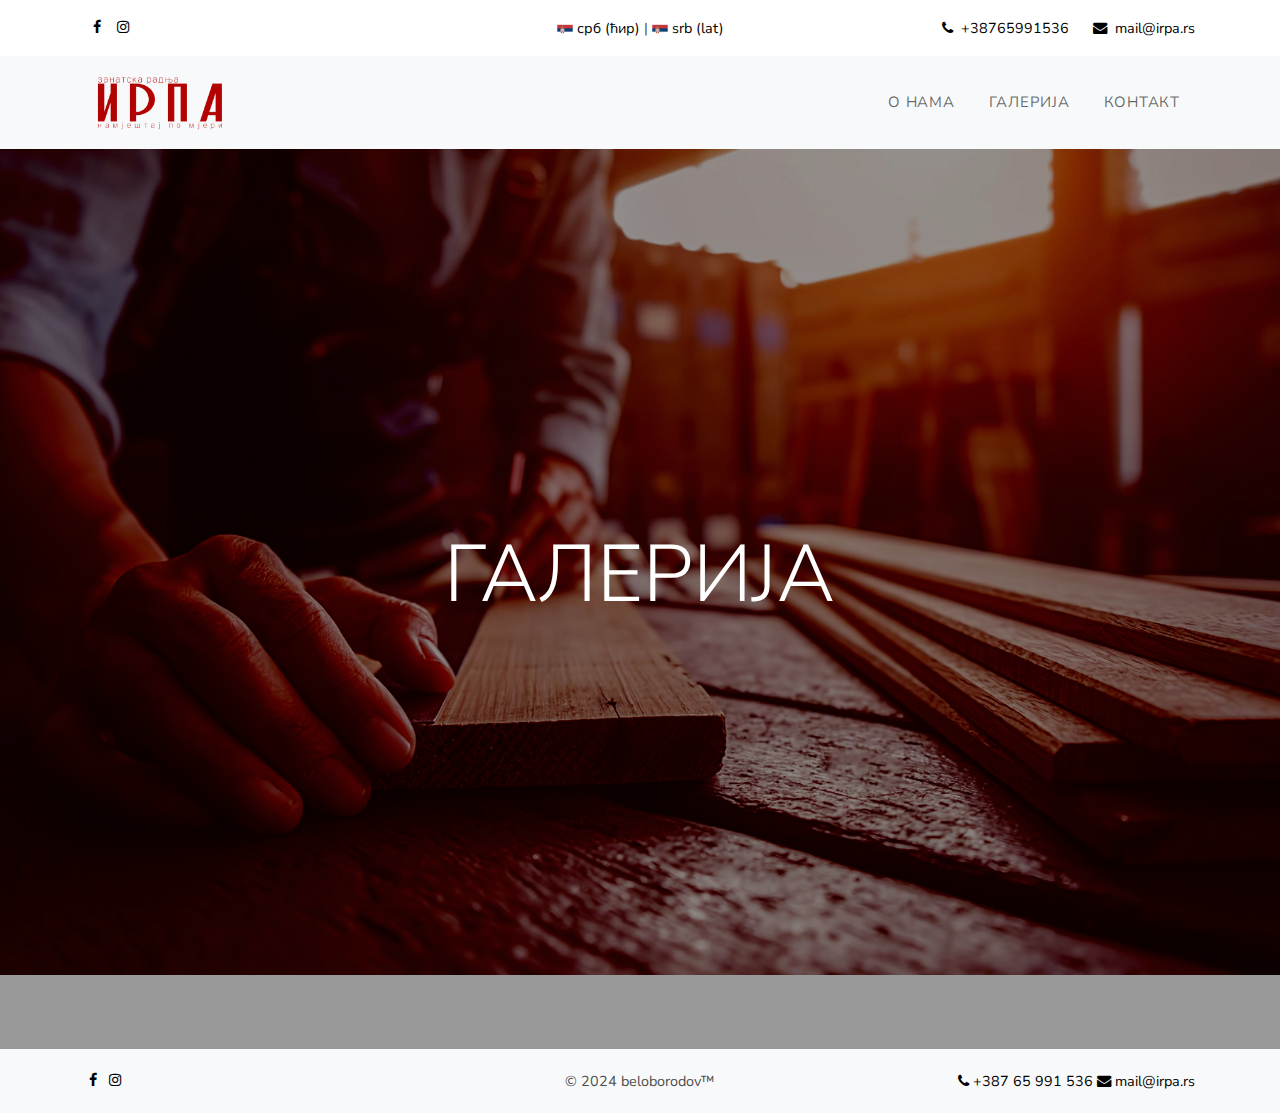
==== galerija.html @ 93ace978 "message" ====
<!DOCTYPE html>
<html lang="en">
<head>
  <title>ИРПА</title>
  <meta charset="utf-8">
  <meta name="viewport" content="width=device-width, initial-scale=1, shrink-to-fit=no">

  <link rel="stylesheet" href="https://fonts.googleapis.com/css?family=Nunito+Sans:200,300,400,700,900|Roboto+Mono:300,400,500">
  <link rel="stylesheet" href="fonts/icomoon/style.css">
  <link rel="stylesheet" href="css/bootstrap.min.css">
  <link rel="stylesheet" href="css/magnific-popup.css">
  <link rel="stylesheet" href="css/jquery-ui.css">
  <link rel="stylesheet" href="css/owl.carousel.min.css">
  <link rel="stylesheet" href="css/owl.theme.default.min.css">
  <link rel="stylesheet" href="css/bootstrap-datepicker.css">
  <link rel="stylesheet" href="fonts/flaticon/font/flaticon.css">
  <link rel="stylesheet" href="css/aos.css">
  <link rel="stylesheet" href="css/style.css">
</head>
<body>

<div class="site-wrap">

  <div class="site-mobile-menu">
    <div class="site-mobile-menu-header">
      <div class="site-mobile-menu-close mt-3">
        <span class="icon-close2 js-menu-toggle"></span>
      </div>
    </div>
    <div class="site-mobile-menu-body"></div>
  </div>

  <div class="site-navbar-wrap bg-white">
    <div class="container py-2">
      <div class="row align-items-center justify-content-between">
        <div class="col-3 d-flex justify-content-start">
          <a href="https://www.facebook.com/zr.irpa/" class="p-2 pl-0"><span class="icon-facebook"></span></a>
          <a href="https://www.instagram.com/zr.irpa" class="p-2 pl-0"><span class="icon-instagram"></span></a>
        </div>

        <div class="col-6 text-center">
          <!-- Language Switcher in the Center -->
          <a href="index.html">
            <img src="flag.png" alt="Serbia Flag" style="height: 16px; width: 16px;" />
            срб (ћир)
          </a>
          |
          <a href="#indexlatin.html">
            <img src="flag.png" alt="Serbia Flag" style="height: 16px; width: 16px;" />
            srb (lat)
          </a>
        </div>

        <div class="col-3 d-flex justify-content-end">
          <a href="#" class="d-flex align-items-center ml-auto mr-4">
            <span class="icon-phone mr-2"></span>
            <span class="d-none d-md-inline-block">+38765991536</span>
          </a>
          <a href="#" class="d-flex align-items-center">
            <span class="icon-envelope mr-2"></span>
            <span class="d-none d-md-inline-block">mail@irpa.rs</span>
          </a>
        </div>
      </div>
    </div>
  </div>
    
  <div class="site-navbar bg-light">
    <div class="container py-1">
        <div class="row align-items-center">
            <div class="col-2">
                <h2 class="mb-0 site-logo"><a href="index.html"><img src="logo.png" alt="IRPA Logo" width="150"></a></h2>
            </div>
            <div class="col-10">
                <nav class="site-navigation text-right" role="navigation">
                    <div class="container">
                        <div class="d-inline-block d-lg-none ml-md-0 mr-auto py-3"><a href="#" class="site-menu-toggle js-menu-toggle text-black"><span class="icon-menu h3"></span></a></div>
                        <ul class="site-menu js-clone-nav d-none d-lg-block">
                            <li><a href="index.html">О нама</a></li>
                            <li><a href="index.html">Галерија</a></li>
                            <li><a href="index.html#contact-section">Контакт</a></li>
                        </ul>
                    </div>
                </nav>
            </div>
        </div>
    </div>
</div>
  
  <div class="slide-one-item home-slider owl-carousel">
    <div class="site-blocks-cover overlay" style="background-image: url(images/hero_bg_1.jpg);" data-aos="fade" data-stellar-background-ratio="0.5">
      <div class="container">
        <div class="row align-items-center justify-content-center text-center">
          <div class="col-md-10">
            <h1 class="mb-5">Галерија</h1>
          </div>
        </div>
      </div>
    </div>
  </div>

<footer class="site-footer bg-light py-3"> <!-- Reduced padding to minimize space -->
  <div class="container">
    <div class="row justify-content-between align-items-center"> <!-- Ensures correct alignment and spacing -->
      
      <!-- Social media icons -->
      <div class="col-4 d-flex justify-content-start"> <!-- Adjusted column width -->
        <a href="https://www.facebook.com/zr.irpa/" class="p-1"><span class="icon-facebook"></span></a>
        <a href="https://www.instagram.com/zr.irpa" class="p-1 ml-1"><span class="icon-instagram"></span></a> <!-- Small margin-left for slight separation -->
      </div>

      <!-- Copyright text -->
      <div class="col-4 text-center"> <!-- Adjusted column width -->
        <p class="mb-0">© 2024 beloborodov™</p>
      </div>

      <!-- Contact information -->
      <div class="col-4 d-flex justify-content-end"> <!-- Adjusted column width -->
        <a href="#" class="d-flex align-items-center mr-1"> <!-- Reduced margin-right -->
          <span class="icon-phone mr-1"></span> 
          <span class="d-none d-md-inline-block">+387 65 991 536</span>
        </a>
        <a href="#" class="d-flex align-items-center"> 
          <span class="icon-envelope mr-1"></span> 
          <span class="d-none d-md-inline-block">mail@irpa.rs</span>
        </a>
      </div>
      
    </div>
  </div>
</footer>

  <script src="js/jquery-3.3.1.min.js"></script>
  <script src="js/jquery-migrate-3.0.1.min.js"></script>
  <script src="js/jquery-ui.js"></script>
  <script src="js/popper.min.js"></script>
  <script src="js/bootstrap.min.js"></script>
  <script src="js/owl.carousel.min.js"></script>
  <script src="js/jquery.stellar.min.js"></script>
  <script src="js/jquery.countdown.min.js"></script>
  <script src="js/jquery.magnific-popup.min.js"></script>
  <script src="js/aos.js"></script>
  <script src="js/main.js"></script>

</div> <!-- .site-wrap -->
</body>
</html>
---- fonts/icomoon/style.css ----
@font-face {
  font-family: 'icomoon';
  src:  url('fonts/icomoon.eot?10si43');
  src:  url('fonts/icomoon.eot?10si43#iefix') format('embedded-opentype'),
    url('fonts/icomoon.ttf?10si43') format('truetype'),
    url('fonts/icomoon.woff?10si43') format('woff'),
    url('fonts/icomoon.svg?10si43#icomoon') format('svg');
  font-weight: normal;
  font-style: normal;
}

[class^="icon-"], [class*=" icon-"] {
  /* use !important to prevent issues with browser extensions that change fonts */
  font-family: 'icomoon' !important;
  speak: none;
  font-style: normal;
  font-weight: normal;
  font-variant: normal;
  text-transform: none;
  line-height: 1;

  /* Better Font Rendering =========== */
  -webkit-font-smoothing: antialiased;
  -moz-osx-font-smoothing: grayscale;
}

.icon-asterisk:before {
  content: "\f069";
}
.icon-plus:before {
  content: "\f067";
}
.icon-question:before {
  content: "\f128";
}
.icon-minus:before {
  content: "\f068";
}
.icon-glass:before {
  content: "\f000";
}
.icon-music:before {
  content: "\f001";
}
.icon-search:before {
  content: "\f002";
}
.icon-envelope-o:before {
  content: "\f003";
}
.icon-heart:before {
  content: "\f004";
}
.icon-star:before {
  content: "\f005";
}
.icon-star-o:before {
  content: "\f006";
}
.icon-user:before {
  content: "\f007";
}
.icon-film:before {
  content: "\f008";
}
.icon-th-large:before {
  content: "\f009";
}
.icon-th:before {
  content: "\f00a";
}
.icon-th-list:before {
  content: "\f00b";
}
.icon-check:before {
  content: "\f00c";
}
.icon-close:before {
  content: "\f00d";
}
.icon-remove:before {
  content: "\f00d";
}
.icon-times:before {
  content: "\f00d";
}
.icon-search-plus:before {
  content: "\f00e";
}
.icon-search-minus:before {
  content: "\f010";
}
.icon-power-off:before {
  content: "\f011";
}
.icon-signal:before {
  content: "\f012";
}
.icon-cog:before {
  content: "\f013";
}
.icon-gear:before {
  content: "\f013";
}
.icon-trash-o:before {
  content: "\f014";
}
.icon-home:before {
  content: "\f015";
}
.icon-file-o:before {
  content: "\f016";
}
.icon-clock-o:before {
  content: "\f017";
}
.icon-road:before {
  content: "\f018";
}
.icon-download:before {
  content: "\f019";
}
.icon-arrow-circle-o-down:before {
  content: "\f01a";
}
.icon-arrow-circle-o-up:before {
  content: "\f01b";
}
.icon-inbox:before {
  content: "\f01c";
}
.icon-play-circle-o:before {
  content: "\f01d";
}
.icon-repeat:before {
  content: "\f01e";
}
.icon-rotate-right:before {
  content: "\f01e";
}
.icon-refresh:before {
  content: "\f021";
}
.icon-list-alt:before {
  content: "\f022";
}
.icon-lock:before {
  content: "\f023";
}
.icon-flag:before {
  content: "\f024";
}
.icon-headphones:before {
  content: "\f025";
}
.icon-volume-off:before {
  content: "\f026";
}
.icon-volume-down:before {
  content: "\f027";
}
.icon-volume-up:before {
  content: "\f028";
}
.icon-qrcode:before {
  content: "\f029";
}
.icon-barcode:before {
  content: "\f02a";
}
.icon-tag:before {
  content: "\f02b";
}
.icon-tags:before {
  content: "\f02c";
}
.icon-book:before {
  content: "\f02d";
}
.icon-bookmark:before {
  content: "\f02e";
}
.icon-print:before {
  content: "\f02f";
}
.icon-camera:before {
  content: "\f030";
}
.icon-font:before {
  content: "\f031";
}
.icon-bold:before {
  content: "\f032";
}
.icon-italic:before {
  content: "\f033";
}
.icon-text-height:before {
  content: "\f034";
}
.icon-text-width:before {
  content: "\f035";
}
.icon-align-left:before {
  content: "\f036";
}
.icon-align-center:before {
  content: "\f037";
}
.icon-align-right:before {
  content: "\f038";
}
.icon-align-justify:before {
  content: "\f039";
}
.icon-list:before {
  content: "\f03a";
}
.icon-dedent:before {
  content: "\f03b";
}
.icon-outdent:before {
  content: "\f03b";
}
.icon-indent:before {
  content: "\f03c";
}
.icon-video-camera:before {
  content: "\f03d";
}
.icon-image:before {
  content: "\f03e";
}
.icon-photo:before {
  content: "\f03e";
}
.icon-picture-o:before {
  content: "\f03e";
}
.icon-pencil:before {
  content: "\f040";
}
.icon-map-marker:before {
  content: "\f041";
}
.icon-adjust:before {
  content: "\f042";
}
.icon-tint:before {
  content: "\f043";
}
.icon-edit:before {
  content: "\f044";
}
.icon-pencil-square-o:before {
  content: "\f044";
}
.icon-share-square-o:before {
  content: "\f045";
}
.icon-check-square-o:before {
  content: "\f046";
}
.icon-arrows:before {
  content: "\f047";
}
.icon-step-backward:before {
  content: "\f048";
}
.icon-fast-backward:before {
  content: "\f049";
}
.icon-backward:before {
  content: "\f04a";
}
.icon-play:before {
  content: "\f04b";
}
.icon-pause:before {
  content: "\f04c";
}
.icon-stop:before {
  content: "\f04d";
}
.icon-forward:before {
  content: "\f04e";
}
.icon-fast-forward:before {
  content: "\f050";
}
.icon-step-forward:before {
  content: "\f051";
}
.icon-eject:before {
  content: "\f052";
}
.icon-chevron-left:before {
  content: "\f053";
}
.icon-chevron-right:before {
  content: "\f054";
}
.icon-plus-circle:before {
  content: "\f055";
}
.icon-minus-circle:before {
  content: "\f056";
}
.icon-times-circle:before {
  content: "\f057";
}
.icon-check-circle:before {
  content: "\f058";
}
.icon-question-circle:before {
  content: "\f059";
}
.icon-info-circle:before {
  content: "\f05a";
}
.icon-crosshairs:before {
  content: "\f05b";
}
.icon-times-circle-o:before {
  content: "\f05c";
}
.icon-check-circle-o:before {
  content: "\f05d";
}
.icon-ban:before {
  content: "\f05e";
}
.icon-arrow-left:before {
  content: "\f060";
}
.icon-arrow-right:before {
  content: "\f061";
}
.icon-arrow-up:before {
  content: "\f062";
}
.icon-arrow-down:before {
  content: "\f063";
}
.icon-mail-forward:before {
  content: "\f064";
}
.icon-share:before {
  content: "\f064";
}
.icon-expand:before {
  content: "\f065";
}
.icon-compress:before {
  content: "\f066";
}
.icon-exclamation-circle:before {
  content: "\f06a";
}
.icon-gift:before {
  content: "\f06b";
}
.icon-leaf:before {
  content: "\f06c";
}
.icon-fire:before {
  content: "\f06d";
}
.icon-eye:before {
  content: "\f06e";
}
.icon-eye-slash:before {
  content: "\f070";
}
.icon-exclamation-triangle:before {
  content: "\f071";
}
.icon-warning:before {
  content: "\f071";
}
.icon-plane:before {
  content: "\f072";
}
.icon-calendar:before {
  content: "\f073";
}
.icon-random:before {
  content: "\f074";
}
.icon-comment:before {
  content: "\f075";
}
.icon-magnet:before {
  content: "\f076";
}
.icon-chevron-up:before {
  content: "\f077";
}
.icon-chevron-down:before {
  content: "\f078";
}
.icon-retweet:before {
  content: "\f079";
}
.icon-shopping-cart:before {
  content: "\f07a";
}
.icon-folder:before {
  content: "\f07b";
}
.icon-folder-open:before {
  content: "\f07c";
}
.icon-arrows-v:before {
  content: "\f07d";
}
.icon-arrows-h:before {
  content: "\f07e";
}
.icon-bar-chart:before {
  content: "\f080";
}
.icon-bar-chart-o:before {
  content: "\f080";
}
.icon-twitter-square:before {
  content: "\f081";
}
.icon-facebook-square:before {
  content: "\f082";
}
.icon-camera-retro:before {
  content: "\f083";
}
.icon-key:before {
  content: "\f084";
}
.icon-cogs:before {
  content: "\f085";
}
.icon-gears:before {
  content: "\f085";
}
.icon-comments:before {
  content: "\f086";
}
.icon-thumbs-o-up:before {
  content: "\f087";
}
.icon-thumbs-o-down:before {
  content: "\f088";
}
.icon-star-half:before {
  content: "\f089";
}
.icon-heart-o:before {
  content: "\f08a";
}
.icon-sign-out:before {
  content: "\f08b";
}
.icon-linkedin-square:before {
  content: "\f08c";
}
.icon-thumb-tack:before {
  content: "\f08d";
}
.icon-external-link:before {
  content: "\f08e";
}
.icon-sign-in:before {
  content: "\f090";
}
.icon-trophy:before {
  content: "\f091";
}
.icon-github-square:before {
  content: "\f092";
}
.icon-upload:before {
  content: "\f093";
}
.icon-lemon-o:before {
  content: "\f094";
}
.icon-phone:before {
  content: "\f095";
}
.icon-square-o:before {
  content: "\f096";
}
.icon-bookmark-o:before {
  content: "\f097";
}
.icon-phone-square:before {
  content: "\f098";
}
.icon-twitter:before {
  content: "\f099";
}
.icon-facebook:before {
  content: "\f09a";
}
.icon-facebook-f:before {
  content: "\f09a";
}
.icon-github:before {
  content: "\f09b";
}
.icon-unlock:before {
  content: "\f09c";
}
.icon-credit-card:before {
  content: "\f09d";
}
.icon-feed:before {
  content: "\f09e";
}
.icon-rss:before {
  content: "\f09e";
}
.icon-hdd-o:before {
  content: "\f0a0";
}
.icon-bullhorn:before {
  content: "\f0a1";
}
.icon-bell-o:before {
  content: "\f0a2";
}
.icon-certificate:before {
  content: "\f0a3";
}
.icon-hand-o-right:before {
  content: "\f0a4";
}
.icon-hand-o-left:before {
  content: "\f0a5";
}
.icon-hand-o-up:before {
  content: "\f0a6";
}
.icon-hand-o-down:before {
  content: "\f0a7";
}
.icon-arrow-circle-left:before {
  content: "\f0a8";
}
.icon-arrow-circle-right:before {
  content: "\f0a9";
}
.icon-arrow-circle-up:before {
  content: "\f0aa";
}
.icon-arrow-circle-down:before {
  content: "\f0ab";
}
.icon-globe:before {
  content: "\f0ac";
}
.icon-wrench:before {
  content: "\f0ad";
}
.icon-tasks:before {
  content: "\f0ae";
}
.icon-filter:before {
  content: "\f0b0";
}
.icon-briefcase:before {
  content: "\f0b1";
}
.icon-arrows-alt:before {
  content: "\f0b2";
}
.icon-group:before {
  content: "\f0c0";
}
.icon-users:before {
  content: "\f0c0";
}
.icon-chain:before {
  content: "\f0c1";
}
.icon-link:before {
  content: "\f0c1";
}
.icon-cloud:before {
  content: "\f0c2";
}
.icon-flask:before {
  content: "\f0c3";
}
.icon-cut:before {
  content: "\f0c4";
}
.icon-scissors:before {
  content: "\f0c4";
}
.icon-copy:before {
  content: "\f0c5";
}
.icon-files-o:before {
  content: "\f0c5";
}
.icon-paperclip:before {
  content: "\f0c6";
}
.icon-floppy-o:before {
  content: "\f0c7";
}
.icon-save:before {
  content: "\f0c7";
}
.icon-square:before {
  content: "\f0c8";
}
.icon-bars:before {
  content: "\f0c9";
}
.icon-navicon:before {
  content: "\f0c9";
}
.icon-reorder:before {
  content: "\f0c9";
}
.icon-list-ul:before {
  content: "\f0ca";
}
.icon-list-ol:before {
  content: "\f0cb";
}
.icon-strikethrough:before {
  content: "\f0cc";
}
.icon-underline:before {
  content: "\f0cd";
}
.icon-table:before {
  content: "\f0ce";
}
.icon-magic:before {
  content: "\f0d0";
}
.icon-truck:before {
  content: "\f0d1";
}
.icon-pinterest:before {
  content: "\f0d2";
}
.icon-pinterest-square:before {
  content: "\f0d3";
}
.icon-google-plus-square:before {
  content: "\f0d4";
}
.icon-google-plus:before {
  content: "\f0d5";
}
.icon-money:before {
  content: "\f0d6";
}
.icon-caret-down:before {
  content: "\f0d7";
}
.icon-caret-up:before {
  content: "\f0d8";
}
.icon-caret-left:before {
  content: "\f0d9";
}
.icon-caret-right:before {
  content: "\f0da";
}
.icon-columns:before {
  content: "\f0db";
}
.icon-sort:before {
  content: "\f0dc";
}
.icon-unsorted:before {
  content: "\f0dc";
}
.icon-sort-desc:before {
  content: "\f0dd";
}
.icon-sort-down:before {
  content: "\f0dd";
}
.icon-sort-asc:before {
  content: "\f0de";
}
.icon-sort-up:before {
  content: "\f0de";
}
.icon-envelope:before {
  content: "\f0e0";
}
.icon-linkedin:before {
  content: "\f0e1";
}
.icon-rotate-left:before {
  content: "\f0e2";
}
.icon-undo:before {
  content: "\f0e2";
}
.icon-gavel:before {
  content: "\f0e3";
}
.icon-legal:before {
  content: "\f0e3";
}
.icon-dashboard:before {
  content: "\f0e4";
}
.icon-tachometer:before {
  content: "\f0e4";
}
.icon-comment-o:before {
  content: "\f0e5";
}
.icon-comments-o:before {
  content: "\f0e6";
}
.icon-bolt:before {
  content: "\f0e7";
}
.icon-flash:before {
  content: "\f0e7";
}
.icon-sitemap:before {
  content: "\f0e8";
}
.icon-umbrella:before {
  content: "\f0e9";
}
.icon-clipboard:before {
  content: "\f0ea";
}
.icon-paste:before {
  content: "\f0ea";
}
.icon-lightbulb-o:before {
  content: "\f0eb";
}
.icon-exchange:before {
  content: "\f0ec";
}
.icon-cloud-download:before {
  content: "\f0ed";
}
.icon-cloud-upload:before {
  content: "\f0ee";
}
.icon-user-md:before {
  content: "\f0f0";
}
.icon-stethoscope:before {
  content: "\f0f1";
}
.icon-suitcase:before {
  content: "\f0f2";
}
.icon-bell:before {
  content: "\f0f3";
}
.icon-coffee:before {
  content: "\f0f4";
}
.icon-cutlery:before {
  content: "\f0f5";
}
.icon-file-text-o:before {
  content: "\f0f6";
}
.icon-building-o:before {
  content: "\f0f7";
}
.icon-hospital-o:before {
  content: "\f0f8";
}
.icon-ambulance:before {
  content: "\f0f9";
}
.icon-medkit:before {
  content: "\f0fa";
}
.icon-fighter-jet:before {
  content: "\f0fb";
}
.icon-beer:before {
  content: "\f0fc";
}
.icon-h-square:before {
  content: "\f0fd";
}
.icon-plus-square:before {
  content: "\f0fe";
}
.icon-angle-double-left:before {
  content: "\f100";
}
.icon-angle-double-right:before {
  content: "\f101";
}
.icon-angle-double-up:before {
  content: "\f102";
}
.icon-angle-double-down:before {
  content: "\f103";
}
.icon-angle-left:before {
  content: "\f104";
}
.icon-angle-right:before {
  content: "\f105";
}
.icon-angle-up:before {
  content: "\f106";
}
.icon-angle-down:before {
  content: "\f107";
}
.icon-desktop:before {
  content: "\f108";
}
.icon-laptop:before {
  content: "\f109";
}
.icon-tablet:before {
  content: "\f10a";
}
.icon-mobile:before {
  content: "\f10b";
}
.icon-mobile-phone:before {
  content: "\f10b";
}
.icon-circle-o:before {
  content: "\f10c";
}
.icon-quote-left:before {
  content: "\f10d";
}
.icon-quote-right:before {
  content: "\f10e";
}
.icon-spinner:before {
  content: "\f110";
}
.icon-circle:before {
  content: "\f111";
}
.icon-mail-reply:before {
  content: "\f112";
}
.icon-reply:before {
  content: "\f112";
}
.icon-github-alt:before {
  content: "\f113";
}
.icon-folder-o:before {
  content: "\f114";
}
.icon-folder-open-o:before {
  content: "\f115";
}
.icon-smile-o:before {
  content: "\f118";
}
.icon-frown-o:before {
  content: "\f119";
}
.icon-meh-o:before {
  content: "\f11a";
}
.icon-gamepad:before {
  content: "\f11b";
}
.icon-keyboard-o:before {
  content: "\f11c";
}
.icon-flag-o:before {
  content: "\f11d";
}
.icon-flag-checkered:before {
  content: "\f11e";
}
.icon-terminal:before {
  content: "\f120";
}
.icon-code:before {
  content: "\f121";
}
.icon-mail-reply-all:before {
  content: "\f122";
}
.icon-reply-all:before {
  content: "\f122";
}
.icon-star-half-empty:before {
  content: "\f123";
}
.icon-star-half-full:before {
  content: "\f123";
}
.icon-star-half-o:before {
  content: "\f123";
}
.icon-location-arrow:before {
  content: "\f124";
}
.icon-crop:before {
  content: "\f125";
}
.icon-code-fork:before {
  content: "\f126";
}
.icon-chain-broken:before {
  content: "\f127";
}
.icon-unlink:before {
  content: "\f127";
}
.icon-info:before {
  content: "\f129";
}
.icon-exclamation:before {
  content: "\f12a";
}
.icon-superscript:before {
  content: "\f12b";
}
.icon-subscript:before {
  content: "\f12c";
}
.icon-eraser:before {
  content: "\f12d";
}
.icon-puzzle-piece:before {
  content: "\f12e";
}
.icon-microphone:before {
  content: "\f130";
}
.icon-microphone-slash:before {
  content: "\f131";
}
.icon-shield:before {
  content: "\f132";
}
.icon-calendar-o:before {
  content: "\f133";
}
.icon-fire-extinguisher:before {
  content: "\f134";
}
.icon-rocket:before {
  content: "\f135";
}
.icon-maxcdn:before {
  content: "\f136";
}
.icon-chevron-circle-left:before {
  content: "\f137";
}
.icon-chevron-circle-right:before {
  content: "\f138";
}
.icon-chevron-circle-up:before {
  content: "\f139";
}
.icon-chevron-circle-down:before {
  content: "\f13a";
}
.icon-html5:before {
  content: "\f13b";
}
.icon-css3:before {
  content: "\f13c";
}
.icon-anchor:before {
  content: "\f13d";
}
.icon-unlock-alt:before {
  content: "\f13e";
}
.icon-bullseye:before {
  content: "\f140";
}
.icon-ellipsis-h:before {
  content: "\f141";
}
.icon-ellipsis-v:before {
  content: "\f142";
}
.icon-rss-square:before {
  content: "\f143";
}
.icon-play-circle:before {
  content: "\f144";
}
.icon-ticket:before {
  content: "\f145";
}
.icon-minus-square:before {
  content: "\f146";
}
.icon-minus-square-o:before {
  content: "\f147";
}
.icon-level-up:before {
  content: "\f148";
}
.icon-level-down:before {
  content: "\f149";
}
.icon-check-square:before {
  content: "\f14a";
}
.icon-pencil-square:before {
  content: "\f14b";
}
.icon-external-link-square:before {
  content: "\f14c";
}
.icon-share-square:before {
  content: "\f14d";
}
.icon-compass:before {
  content: "\f14e";
}
.icon-caret-square-o-down:before {
  content: "\f150";
}
.icon-toggle-down:before {
  content: "\f150";
}
.icon-caret-square-o-up:before {
  content: "\f151";
}
.icon-toggle-up:before {
  content: "\f151";
}
.icon-caret-square-o-right:before {
  content: "\f152";
}
.icon-toggle-right:before {
  content: "\f152";
}
.icon-eur:before {
  content: "\f153";
}
.icon-euro:before {
  content: "\f153";
}
.icon-gbp:before {
  content: "\f154";
}
.icon-dollar:before {
  content: "\f155";
}
.icon-usd:before {
  content: "\f155";
}
.icon-inr:before {
  content: "\f156";
}
.icon-rupee:before {
  content: "\f156";
}
.icon-cny:before {
  content: "\f157";
}
.icon-jpy:before {
  content: "\f157";
}
.icon-rmb:before {
  content: "\f157";
}
.icon-yen:before {
  content: "\f157";
}
.icon-rouble:before {
  content: "\f158";
}
.icon-rub:before {
  content: "\f158";
}
.icon-ruble:before {
  content: "\f158";
}
.icon-krw:before {
  content: "\f159";
}
.icon-won:before {
  content: "\f159";
}
.icon-bitcoin:before {
  content: "\f15a";
}
.icon-btc:before {
  content: "\f15a";
}
.icon-file:before {
  content: "\f15b";
}
.icon-file-text:before {
  content: "\f15c";
}
.icon-sort-alpha-asc:before {
  content: "\f15d";
}
.icon-sort-alpha-desc:before {
  content: "\f15e";
}
.icon-sort-amount-asc:before {
  content: "\f160";
}
.icon-sort-amount-desc:before {
  content: "\f161";
}
.icon-sort-numeric-asc:before {
  content: "\f162";
}
.icon-sort-numeric-desc:before {
  content: "\f163";
}
.icon-thumbs-up:before {
  content: "\f164";
}
.icon-thumbs-down:before {
  content: "\f165";
}
.icon-youtube-square:before {
  content: "\f166";
}
.icon-youtube:before {
  content: "\f167";
}
.icon-xing:before {
  content: "\f168";
}
.icon-xing-square:before {
  content: "\f169";
}
.icon-youtube-play:before {
  content: "\f16a";
}
.icon-dropbox:before {
  content: "\f16b";
}
.icon-stack-overflow:before {
  content: "\f16c";
}
.icon-instagram:before {
  content: "\f16d";
}
.icon-flickr:before {
  content: "\f16e";
}
.icon-adn:before {
  content: "\f170";
}
.icon-bitbucket:before {
  content: "\f171";
}
.icon-bitbucket-square:before {
  content: "\f172";
}
.icon-tumblr:before {
  content: "\f173";
}
.icon-tumblr-square:before {
  content: "\f174";
}
.icon-long-arrow-down:before {
  content: "\f175";
}
.icon-long-arrow-up:before {
  content: "\f176";
}
.icon-long-arrow-left:before {
  content: "\f177";
}
.icon-long-arrow-right:before {
  content: "\f178";
}
.icon-apple:before {
  content: "\f179";
}
.icon-windows:before {
  content: "\f17a";
}
.icon-android:before {
  content: "\f17b";
}
.icon-linux:before {
  content: "\f17c";
}
.icon-dribbble:before {
  content: "\f17d";
}
.icon-skype:before {
  content: "\f17e";
}
.icon-foursquare:before {
  content: "\f180";
}
.icon-trello:before {
  content: "\f181";
}
.icon-female:before {
  content: "\f182";
}
.icon-male:before {
  content: "\f183";
}
.icon-gittip:before {
  content: "\f184";
}
.icon-gratipay:before {
  content: "\f184";
}
.icon-sun-o:before {
  content: "\f185";
}
.icon-moon-o:before {
  content: "\f186";
}
.icon-archive:before {
  content: "\f187";
}
.icon-bug:before {
  content: "\f188";
}
.icon-vk:before {
  content: "\f189";
}
.icon-weibo:before {
  content: "\f18a";
}
.icon-renren:before {
  content: "\f18b";
}
.icon-pagelines:before {
  content: "\f18c";
}
.icon-stack-exchange:before {
  content: "\f18d";
}
.icon-arrow-circle-o-right:before {
  content: "\f18e";
}
.icon-arrow-circle-o-left:before {
  content: "\f190";
}
.icon-caret-square-o-left:before {
  content: "\f191";
}
.icon-toggle-left:before {
  content: "\f191";
}
.icon-dot-circle-o:before {
  content: "\f192";
}
.icon-wheelchair:before {
  content: "\f193";
}
.icon-vimeo-square:before {
  content: "\f194";
}
.icon-try:before {
  content: "\f195";
}
.icon-turkish-lira:before {
  content: "\f195";
}
.icon-plus-square-o:before {
  content: "\f196";
}
.icon-space-shuttle:before {
  content: "\f197";
}
.icon-slack:before {
  content: "\f198";
}
.icon-envelope-square:before {
  content: "\f199";
}
.icon-wordpress:before {
  content: "\f19a";
}
.icon-openid:before {
  content: "\f19b";
}
.icon-bank:before {
  content: "\f19c";
}
.icon-institution:before {
  content: "\f19c";
}
.icon-university:before {
  content: "\f19c";
}
.icon-graduation-cap:before {
  content: "\f19d";
}
.icon-mortar-board:before {
  content: "\f19d";
}
.icon-yahoo:before {
  content: "\f19e";
}
.icon-google:before {
  content: "\f1a0";
}
.icon-reddit:before {
  content: "\f1a1";
}
.icon-reddit-square:before {
  content: "\f1a2";
}
.icon-stumbleupon-circle:before {
  content: "\f1a3";
}
.icon-stumbleupon:before {
  content: "\f1a4";
}
.icon-delicious:before {
  content: "\f1a5";
}
.icon-digg:before {
  content: "\f1a6";
}
.icon-pied-piper-pp:before {
  content: "\f1a7";
}
.icon-pied-piper-alt:before {
  content: "\f1a8";
}
.icon-drupal:before {
  content: "\f1a9";
}
.icon-joomla:before {
  content: "\f1aa";
}
.icon-language:before {
  content: "\f1ab";
}
.icon-fax:before {
  content: "\f1ac";
}
.icon-building:before {
  content: "\f1ad";
}
.icon-child:before {
  content: "\f1ae";
}
.icon-paw:before {
  content: "\f1b0";
}
.icon-spoon:before {
  content: "\f1b1";
}
.icon-cube:before {
  content: "\f1b2";
}
.icon-cubes:before {
  content: "\f1b3";
}
.icon-behance:before {
  content: "\f1b4";
}
.icon-behance-square:before {
  content: "\f1b5";
}
.icon-steam:before {
  content: "\f1b6";
}
.icon-steam-square:before {
  content: "\f1b7";
}
.icon-recycle:before {
  content: "\f1b8";
}
.icon-automobile:before {
  content: "\f1b9";
}
.icon-car:before {
  content: "\f1b9";
}
.icon-cab:before {
  content: "\f1ba";
}
.icon-taxi:before {
  content: "\f1ba";
}
.icon-tree:before {
  content: "\f1bb";
}
.icon-spotify:before {
  content: "\f1bc";
}
.icon-deviantart:before {
  content: "\f1bd";
}
.icon-soundcloud:before {
  content: "\f1be";
}
.icon-database:before {
  content: "\f1c0";
}
.icon-file-pdf-o:before {
  content: "\f1c1";
}
.icon-file-word-o:before {
  content: "\f1c2";
}
.icon-file-excel-o:before {
  content: "\f1c3";
}
.icon-file-powerpoint-o:before {
  content: "\f1c4";
}
.icon-file-image-o:before {
  content: "\f1c5";
}
.icon-file-photo-o:before {
  content: "\f1c5";
}
.icon-file-picture-o:before {
  content: "\f1c5";
}
.icon-file-archive-o:before {
  content: "\f1c6";
}
.icon-file-zip-o:before {
  content: "\f1c6";
}
.icon-file-audio-o:before {
  content: "\f1c7";
}
.icon-file-sound-o:before {
  content: "\f1c7";
}
.icon-file-movie-o:before {
  content: "\f1c8";
}
.icon-file-video-o:before {
  content: "\f1c8";
}
.icon-file-code-o:before {
  content: "\f1c9";
}
.icon-vine:before {
  content: "\f1ca";
}
.icon-codepen:before {
  content: "\f1cb";
}
.icon-jsfiddle:before {
  content: "\f1cc";
}
.icon-life-bouy:before {
  content: "\f1cd";
}
.icon-life-buoy:before {
  content: "\f1cd";
}
.icon-life-ring:before {
  content: "\f1cd";
}
.icon-life-saver:before {
  content: "\f1cd";
}
.icon-support:before {
  content: "\f1cd";
}
.icon-circle-o-notch:before {
  content: "\f1ce";
}
.icon-ra:before {
  content: "\f1d0";
}
.icon-rebel:before {
  content: "\f1d0";
}
.icon-resistance:before {
  content: "\f1d0";
}
.icon-empire:before {
  content: "\f1d1";
}
.icon-ge:before {
  content: "\f1d1";
}
.icon-git-square:before {
  content: "\f1d2";
}
.icon-git:before {
  content: "\f1d3";
}
.icon-hacker-news:before {
  content: "\f1d4";
}
.icon-y-combinator-square:before {
  content: "\f1d4";
}
.icon-yc-square:before {
  content: "\f1d4";
}
.icon-tencent-weibo:before {
  content: "\f1d5";
}
.icon-qq:before {
  content: "\f1d6";
}
.icon-wechat:before {
  content: "\f1d7";
}
.icon-weixin:before {
  content: "\f1d7";
}
.icon-paper-plane:before {
  content: "\f1d8";
}
.icon-send:before {
  content: "\f1d8";
}
.icon-paper-plane-o:before {
  content: "\f1d9";
}
.icon-send-o:before {
  content: "\f1d9";
}
.icon-history:before {
  content: "\f1da";
}
.icon-circle-thin:before {
  content: "\f1db";
}
.icon-header:before {
  content: "\f1dc";
}
.icon-paragraph:before {
  content: "\f1dd";
}
.icon-sliders:before {
  content: "\f1de";
}
.icon-share-alt:before {
  content: "\f1e0";
}
.icon-share-alt-square:before {
  content: "\f1e1";
}
.icon-bomb:before {
  content: "\f1e2";
}
.icon-futbol-o:before {
  content: "\f1e3";
}
.icon-soccer-ball-o:before {
  content: "\f1e3";
}
.icon-tty:before {
  content: "\f1e4";
}
.icon-binoculars:before {
  content: "\f1e5";
}
.icon-plug:before {
  content: "\f1e6";
}
.icon-slideshare:before {
  content: "\f1e7";
}
.icon-twitch:before {
  content: "\f1e8";
}
.icon-yelp:before {
  content: "\f1e9";
}
.icon-newspaper-o:before {
  content: "\f1ea";
}
.icon-wifi:before {
  content: "\f1eb";
}
.icon-calculator:before {
  content: "\f1ec";
}
.icon-paypal:before {
  content: "\f1ed";
}
.icon-google-wallet:before {
  content: "\f1ee";
}
.icon-cc-visa:before {
  content: "\f1f0";
}
.icon-cc-mastercard:before {
  content: "\f1f1";
}
.icon-cc-discover:before {
  content: "\f1f2";
}
.icon-cc-amex:before {
  content: "\f1f3";
}
.icon-cc-paypal:before {
  content: "\f1f4";
}
.icon-cc-stripe:before {
  content: "\f1f5";
}
.icon-bell-slash:before {
  content: "\f1f6";
}
.icon-bell-slash-o:before {
  content: "\f1f7";
}
.icon-trash:before {
  content: "\f1f8";
}
.icon-copyright:before {
  content: "\f1f9";
}
.icon-at:before {
  content: "\f1fa";
}
.icon-eyedropper:before {
  content: "\f1fb";
}
.icon-paint-brush:before {
  content: "\f1fc";
}
.icon-birthday-cake:before {
  content: "\f1fd";
}
.icon-area-chart:before {
  content: "\f1fe";
}
.icon-pie-chart:before {
  content: "\f200";
}
.icon-line-chart:before {
  content: "\f201";
}
.icon-lastfm:before {
  content: "\f202";
}
.icon-lastfm-square:before {
  content: "\f203";
}
.icon-toggle-off:before {
  content: "\f204";
}
.icon-toggle-on:before {
  content: "\f205";
}
.icon-bicycle:before {
  content: "\f206";
}
.icon-bus:before {
  content: "\f207";
}
.icon-ioxhost:before {
  content: "\f208";
}
.icon-angellist:before {
  content: "\f209";
}
.icon-cc:before {
  content: "\f20a";
}
.icon-ils:before {
  content: "\f20b";
}
.icon-shekel:before {
  content: "\f20b";
}
.icon-sheqel:before {
  content: "\f20b";
}
.icon-meanpath:before {
  content: "\f20c";
}
.icon-buysellads:before {
  content: "\f20d";
}
.icon-connectdevelop:before {
  content: "\f20e";
}
.icon-dashcube:before {
  content: "\f210";
}
.icon-forumbee:before {
  content: "\f211";
}
.icon-leanpub:before {
  content: "\f212";
}
.icon-sellsy:before {
  content: "\f213";
}
.icon-shirtsinbulk:before {
  content: "\f214";
}
.icon-simplybuilt:before {
  content: "\f215";
}
.icon-skyatlas:before {
  content: "\f216";
}
.icon-cart-plus:before {
  content: "\f217";
}
.icon-cart-arrow-down:before {
  content: "\f218";
}
.icon-diamond:before {
  content: "\f219";
}
.icon-ship:before {
  content: "\f21a";
}
.icon-user-secret:before {
  content: "\f21b";
}
.icon-motorcycle:before {
  content: "\f21c";
}
.icon-street-view:before {
  content: "\f21d";
}
.icon-heartbeat:before {
  content: "\f21e";
}
.icon-venus:before {
  content: "\f221";
}
.icon-mars:before {
  content: "\f222";
}
.icon-mercury:before {
  content: "\f223";
}
.icon-intersex:before {
  content: "\f224";
}
.icon-transgender:before {
  content: "\f224";
}
.icon-transgender-alt:before {
  content: "\f225";
}
.icon-venus-double:before {
  content: "\f226";
}
.icon-mars-double:before {
  content: "\f227";
}
.icon-venus-mars:before {
  content: "\f228";
}
.icon-mars-stroke:before {
  content: "\f229";
}
.icon-mars-stroke-v:before {
  content: "\f22a";
}
.icon-mars-stroke-h:before {
  content: "\f22b";
}
.icon-neuter:before {
  content: "\f22c";
}
.icon-genderless:before {
  content: "\f22d";
}
.icon-facebook-official:before {
  content: "\f230";
}
.icon-pinterest-p:before {
  content: "\f231";
}
.icon-whatsapp:before {
  content: "\f232";
}
.icon-server:before {
  content: "\f233";
}
.icon-user-plus:before {
  content: "\f234";
}
.icon-user-times:before {
  content: "\f235";
}
.icon-bed:before {
  content: "\f236";
}
.icon-hotel:before {
  content: "\f236";
}
.icon-viacoin:before {
  content: "\f237";
}
.icon-train:before {
  content: "\f238";
}
.icon-subway:before {
  content: "\f239";
}
.icon-medium:before {
  content: "\f23a";
}
.icon-y-combinator:before {
  content: "\f23b";
}
.icon-yc:before {
  content: "\f23b";
}
.icon-optin-monster:before {
  content: "\f23c";
}
.icon-opencart:before {
  content: "\f23d";
}
.icon-expeditedssl:before {
  content: "\f23e";
}
.icon-battery:before {
  content: "\f240";
}
.icon-battery-4:before {
  content: "\f240";
}
.icon-battery-full:before {
  content: "\f240";
}
.icon-battery-3:before {
  content: "\f241";
}
.icon-battery-three-quarters:before {
  content: "\f241";
}
.icon-battery-2:before {
  content: "\f242";
}
.icon-battery-half:before {
  content: "\f242";
}
.icon-battery-1:before {
  content: "\f243";
}
.icon-battery-quarter:before {
  content: "\f243";
}
.icon-battery-0:before {
  content: "\f244";
}
.icon-battery-empty:before {
  content: "\f244";
}
.icon-mouse-pointer:before {
  content: "\f245";
}
.icon-i-cursor:before {
  content: "\f246";
}
.icon-object-group:before {
  content: "\f247";
}
.icon-object-ungroup:before {
  content: "\f248";
}
.icon-sticky-note:before {
  content: "\f249";
}
.icon-sticky-note-o:before {
  content: "\f24a";
}
.icon-cc-jcb:before {
  content: "\f24b";
}
.icon-cc-diners-club:before {
  content: "\f24c";
}
.icon-clone:before {
  content: "\f24d";
}
.icon-balance-scale:before {
  content: "\f24e";
}
.icon-hourglass-o:before {
  content: "\f250";
}
.icon-hourglass-1:before {
  content: "\f251";
}
.icon-hourglass-start:before {
  content: "\f251";
}
.icon-hourglass-2:before {
  content: "\f252";
}
.icon-hourglass-half:before {
  content: "\f252";
}
.icon-hourglass-3:before {
  content: "\f253";
}
.icon-hourglass-end:before {
  content: "\f253";
}
.icon-hourglass:before {
  content: "\f254";
}
.icon-hand-grab-o:before {
  content: "\f255";
}
.icon-hand-rock-o:before {
  content: "\f255";
}
.icon-hand-paper-o:before {
  content: "\f256";
}
.icon-hand-stop-o:before {
  content: "\f256";
}
.icon-hand-scissors-o:before {
  content: "\f257";
}
.icon-hand-lizard-o:before {
  content: "\f258";
}
.icon-hand-spock-o:before {
  content: "\f259";
}
.icon-hand-pointer-o:before {
  content: "\f25a";
}
.icon-hand-peace-o:before {
  content: "\f25b";
}
.icon-trademark:before {
  content: "\f25c";
}
.icon-registered:before {
  content: "\f25d";
}
.icon-creative-commons:before {
  content: "\f25e";
}
.icon-gg:before {
  content: "\f260";
}
.icon-gg-circle:before {
  content: "\f261";
}
.icon-tripadvisor:before {
  content: "\f262";
}
.icon-odnoklassniki:before {
  content: "\f263";
}
.icon-odnoklassniki-square:before {
  content: "\f264";
}
.icon-get-pocket:before {
  content: "\f265";
}
.icon-wikipedia-w:before {
  content: "\f266";
}
.icon-safari:before {
  content: "\f267";
}
.icon-chrome:before {
  content: "\f268";
}
.icon-firefox:before {
  content: "\f269";
}
.icon-opera:before {
  content: "\f26a";
}
.icon-internet-explorer:before {
  content: "\f26b";
}
.icon-television:before {
  content: "\f26c";
}
.icon-tv:before {
  content: "\f26c";
}
.icon-contao:before {
  content: "\f26d";
}
.icon-500px:before {
  content: "\f26e";
}
.icon-amazon:before {
  content: "\f270";
}
.icon-calendar-plus-o:before {
  content: "\f271";
}
.icon-calendar-minus-o:before {
  content: "\f272";
}
.icon-calendar-times-o:before {
  content: "\f273";
}
.icon-calendar-check-o:before {
  content: "\f274";
}
.icon-industry:before {
  content: "\f275";
}
.icon-map-pin:before {
  content: "\f276";
}
.icon-map-signs:before {
  content: "\f277";
}
.icon-map-o:before {
  content: "\f278";
}
.icon-map:before {
  content: "\f279";
}
.icon-commenting:before {
  content: "\f27a";
}
.icon-commenting-o:before {
  content: "\f27b";
}
.icon-houzz:before {
  content: "\f27c";
}
.icon-vimeo:before {
  content: "\f27d";
}
.icon-black-tie:before {
  content: "\f27e";
}
.icon-fonticons:before {
  content: "\f280";
}
.icon-reddit-alien:before {
  content: "\f281";
}
.icon-edge:before {
  content: "\f282";
}
.icon-credit-card-alt:before {
  content: "\f283";
}
.icon-codiepie:before {
  content: "\f284";
}
.icon-modx:before {
  content: "\f285";
}
.icon-fort-awesome:before {
  content: "\f286";
}
.icon-usb:before {
  content: "\f287";
}
.icon-product-hunt:before {
  content: "\f288";
}
.icon-mixcloud:before {
  content: "\f289";
}
.icon-scribd:before {
  content: "\f28a";
}
.icon-pause-circle:before {
  content: "\f28b";
}
.icon-pause-circle-o:before {
  content: "\f28c";
}
.icon-stop-circle:before {
  content: "\f28d";
}
.icon-stop-circle-o:before {
  content: "\f28e";
}
.icon-shopping-bag:before {
  content: "\f290";
}
.icon-shopping-basket:before {
  content: "\f291";
}
.icon-hashtag:before {
  content: "\f292";
}
.icon-bluetooth:before {
  content: "\f293";
}
.icon-bluetooth-b:before {
  content: "\f294";
}
.icon-percent:before {
  content: "\f295";
}
.icon-gitlab:before {
  content: "\f296";
}
.icon-wpbeginner:before {
  content: "\f297";
}
.icon-wpforms:before {
  content: "\f298";
}
.icon-envira:before {
  content: "\f299";
}
.icon-universal-access:before {
  content: "\f29a";
}
.icon-wheelchair-alt:before {
  content: "\f29b";
}
.icon-question-circle-o:before {
  content: "\f29c";
}
.icon-blind:before {
  content: "\f29d";
}
.icon-audio-description:before {
  content: "\f29e";
}
.icon-volume-control-phone:before {
  content: "\f2a0";
}
.icon-braille:before {
  content: "\f2a1";
}
.icon-assistive-listening-systems:before {
  content: "\f2a2";
}
.icon-american-sign-language-interpreting:before {
  content: "\f2a3";
}
.icon-asl-interpreting:before {
  content: "\f2a3";
}
.icon-deaf:before {
  content: "\f2a4";
}
.icon-deafness:before {
  content: "\f2a4";
}
.icon-hard-of-hearing:before {
  content: "\f2a4";
}
.icon-glide:before {
  content: "\f2a5";
}
.icon-glide-g:before {
  content: "\f2a6";
}
.icon-sign-language:before {
  content: "\f2a7";
}
.icon-signing:before {
  content: "\f2a7";
}
.icon-low-vision:before {
  content: "\f2a8";
}
.icon-viadeo:before {
  content: "\f2a9";
}
.icon-viadeo-square:before {
  content: "\f2aa";
}
.icon-snapchat:before {
  content: "\f2ab";
}
.icon-snapchat-ghost:before {
  content: "\f2ac";
}
.icon-snapchat-square:before {
  content: "\f2ad";
}
.icon-pied-piper:before {
  content: "\f2ae";
}
.icon-first-order:before {
  content: "\f2b0";
}
.icon-yoast:before {
  content: "\f2b1";
}
.icon-themeisle:before {
  content: "\f2b2";
}
.icon-google-plus-circle:before {
  content: "\f2b3";
}
.icon-google-plus-official:before {
  content: "\f2b3";
}
.icon-fa:before {
  content: "\f2b4";
}
.icon-font-awesome:before {
  content: "\f2b4";
}
.icon-handshake-o:before {
  content: "\f2b5";
}
.icon-envelope-open:before {
  content: "\f2b6";
}
.icon-envelope-open-o:before {
  content: "\f2b7";
}
.icon-linode:before {
  content: "\f2b8";
}
.icon-address-book:before {
  content: "\f2b9";
}
.icon-address-book-o:before {
  content: "\f2ba";
}
.icon-address-card:before {
  content: "\f2bb";
}
.icon-vcard:before {
  content: "\f2bb";
}
.icon-address-card-o:before {
  content: "\f2bc";
}
.icon-vcard-o:before {
  content: "\f2bc";
}
.icon-user-circle:before {
  content: "\f2bd";
}
.icon-user-circle-o:before {
  content: "\f2be";
}
.icon-user-o:before {
  content: "\f2c0";
}
.icon-id-badge:before {
  content: "\f2c1";
}
.icon-drivers-license:before {
  content: "\f2c2";
}
.icon-id-card:before {
  content: "\f2c2";
}
.icon-drivers-license-o:before {
  content: "\f2c3";
}
.icon-id-card-o:before {
  content: "\f2c3";
}
.icon-quora:before {
  content: "\f2c4";
}
.icon-free-code-camp:before {
  content: "\f2c5";
}
.icon-telegram:before {
  content: "\f2c6";
}
.icon-thermometer:before {
  content: "\f2c7";
}
.icon-thermometer-4:before {
  content: "\f2c7";
}
.icon-thermometer-full:before {
  content: "\f2c7";
}
.icon-thermometer-3:before {
  content: "\f2c8";
}
.icon-thermometer-three-quarters:before {
  content: "\f2c8";
}
.icon-thermometer-2:before {
  content: "\f2c9";
}
.icon-thermometer-half:before {
  content: "\f2c9";
}
.icon-thermometer-1:before {
  content: "\f2ca";
}
.icon-thermometer-quarter:before {
  content: "\f2ca";
}
.icon-thermometer-0:before {
  content: "\f2cb";
}
.icon-thermometer-empty:before {
  content: "\f2cb";
}
.icon-shower:before {
  content: "\f2cc";
}
.icon-bath:before {
  content: "\f2cd";
}
.icon-bathtub:before {
  content: "\f2cd";
}
.icon-s15:before {
  content: "\f2cd";
}
.icon-podcast:before {
  content: "\f2ce";
}
.icon-window-maximize:before {
  content: "\f2d0";
}
.icon-window-minimize:before {
  content: "\f2d1";
}
.icon-window-restore:before {
  content: "\f2d2";
}
.icon-times-rectangle:before {
  content: "\f2d3";
}
.icon-window-close:before {
  content: "\f2d3";
}
.icon-times-rectangle-o:before {
  content: "\f2d4";
}
.icon-window-close-o:before {
  content: "\f2d4";
}
.icon-bandcamp:before {
  content: "\f2d5";
}
.icon-grav:before {
  content: "\f2d6";
}
.icon-etsy:before {
  content: "\f2d7";
}
.icon-imdb:before {
  content: "\f2d8";
}
.icon-ravelry:before {
  content: "\f2d9";
}
.icon-eercast:before {
  content: "\f2da";
}
.icon-microchip:before {
  content: "\f2db";
}
.icon-snowflake-o:before {
  content: "\f2dc";
}
.icon-superpowers:before {
  content: "\f2dd";
}
.icon-wpexplorer:before {
  content: "\f2de";
}
.icon-meetup:before {
  content: "\f2e0";
}
.icon-3d_rotation:before {
  content: "\e84d";
}
.icon-ac_unit:before {
  content: "\eb3b";
}
.icon-alarm:before {
  content: "\e855";
}
.icon-access_alarms:before {
  content: "\e191";
}
.icon-schedule:before {
  content: "\e8b5";
}
.icon-accessibility:before {
  content: "\e84e";
}
.icon-accessible:before {
  content: "\e914";
}
.icon-account_balance:before {
  content: "\e84f";
}
.icon-account_balance_wallet:before {
  content: "\e850";
}
.icon-account_box:before {
  content: "\e851";
}
.icon-account_circle:before {
  content: "\e853";
}
.icon-adb:before {
  content: "\e60e";
}
.icon-add:before {
  content: "\e145";
}
.icon-add_a_photo:before {
  content: "\e439";
}
.icon-alarm_add:before {
  content: "\e856";
}
.icon-add_alert:before {
  content: "\e003";
}
.icon-add_box:before {
  content: "\e146";
}
.icon-add_circle:before {
  content: "\e147";
}
.icon-control_point:before {
  content: "\e3ba";
}
.icon-add_location:before {
  content: "\e567";
}
.icon-add_shopping_cart:before {
  content: "\e854";
}
.icon-queue:before {
  content: "\e03c";
}
.icon-add_to_queue:before {
  content: "\e05c";
}
.icon-adjust2:before {
  content: "\e39e";
}
.icon-airline_seat_flat:before {
  content: "\e630";
}
.icon-airline_seat_flat_angled:before {
  content: "\e631";
}
.icon-airline_seat_individual_suite:before {
  content: "\e632";
}
.icon-airline_seat_legroom_extra:before {
  content: "\e633";
}
.icon-airline_seat_legroom_normal:before {
  content: "\e634";
}
.icon-airline_seat_legroom_reduced:before {
  content: "\e635";
}
.icon-airline_seat_recline_extra:before {
  content: "\e636";
}
.icon-airline_seat_recline_normal:before {
  content: "\e637";
}
.icon-flight:before {
  content: "\e539";
}
.icon-airplanemode_inactive:before {
  content: "\e194";
}
.icon-airplay:before {
  content: "\e055";
}
.icon-airport_shuttle:before {
  content: "\eb3c";
}
.icon-alarm_off:before {
  content: "\e857";
}
.icon-alarm_on:before {
  content: "\e858";
}
.icon-album:before {
  content: "\e019";
}
.icon-all_inclusive:before {
  content: "\eb3d";
}
.icon-all_out:before {
  content: "\e90b";
}
.icon-android2:before {
  content: "\e859";
}
.icon-announcement:before {
  content: "\e85a";
}
.icon-apps:before {
  content: "\e5c3";
}
.icon-archive2:before {
  content: "\e149";
}
.icon-arrow_back:before {
  content: "\e5c4";
}
.icon-arrow_downward:before {
  content: "\e5db";
}
.icon-arrow_drop_down:before {
  content: "\e5c5";
}
.icon-arrow_drop_down_circle:before {
  content: "\e5c6";
}
.icon-arrow_drop_up:before {
  content: "\e5c7";
}
.icon-arrow_forward:before {
  content: "\e5c8";
}
.icon-arrow_upward:before {
  content: "\e5d8";
}
.icon-art_track:before {
  content: "\e060";
}
.icon-aspect_ratio:before {
  content: "\e85b";
}
.icon-poll:before {
  content: "\e801";
}
.icon-assignment:before {
  content: "\e85d";
}
.icon-assignment_ind:before {
  content: "\e85e";
}
.icon-assignment_late:before {
  content: "\e85f";
}
.icon-assignment_return:before {
  content: "\e860";
}
.icon-assignment_returned:before {
  content: "\e861";
}
.icon-assignment_turned_in:before {
  content: "\e862";
}
.icon-assistant:before {
  content: "\e39f";
}
.icon-flag2:before {
  content: "\e153";
}
.icon-attach_file:before {
  content: "\e226";
}
.icon-attach_money:before {
  content: "\e227";
}
.icon-attachment:before {
  content: "\e2bc";
}
.icon-audiotrack:before {
  content: "\e3a1";
}
.icon-autorenew:before {
  content: "\e863";
}
.icon-av_timer:before {
  content: "\e01b";
}
.icon-backspace:before {
  content: "\e14a";
}
.icon-cloud_upload:before {
  content: "\e2c3";
}
.icon-battery_alert:before {
  content: "\e19c";
}
.icon-battery_charging_full:before {
  content: "\e1a3";
}
.icon-battery_std:before {
  content: "\e1a5";
}
.icon-battery_unknown:before {
  content: "\e1a6";
}
.icon-beach_access:before {
  content: "\eb3e";
}
.icon-beenhere:before {
  content: "\e52d";
}
.icon-block:before {
  content: "\e14b";
}
.icon-bluetooth2:before {
  content: "\e1a7";
}
.icon-bluetooth_searching:before {
  content: "\e1aa";
}
.icon-bluetooth_connected:before {
  content: "\e1a8";
}
.icon-bluetooth_disabled:before {
  content: "\e1a9";
}
.icon-blur_circular:before {
  content: "\e3a2";
}
.icon-blur_linear:before {
  content: "\e3a3";
}
.icon-blur_off:before {
  content: "\e3a4";
}
.icon-blur_on:before {
  content: "\e3a5";
}
.icon-class:before {
  content: "\e86e";
}
.icon-turned_in:before {
  content: "\e8e6";
}
.icon-turned_in_not:before {
  content: "\e8e7";
}
.icon-border_all:before {
  content: "\e228";
}
.icon-border_bottom:before {
  content: "\e229";
}
.icon-border_clear:before {
  content: "\e22a";
}
.icon-border_color:before {
  content: "\e22b";
}
.icon-border_horizontal:before {
  content: "\e22c";
}
.icon-border_inner:before {
  content: "\e22d";
}
.icon-border_left:before {
  content: "\e22e";
}
.icon-border_outer:before {
  content: "\e22f";
}
.icon-border_right:before {
  content: "\e230";
}
.icon-border_style:before {
  content: "\e231";
}
.icon-border_top:before {
  content: "\e232";
}
.icon-border_vertical:before {
  content: "\e233";
}
.icon-branding_watermark:before {
  content: "\e06b";
}
.icon-brightness_1:before {
  content: "\e3a6";
}
.icon-brightness_2:before {
  content: "\e3a7";
}
.icon-brightness_3:before {
  content: "\e3a8";
}
.icon-brightness_4:before {
  content: "\e3a9";
}
.icon-brightness_low:before {
  content: "\e1ad";
}
.icon-brightness_medium:before {
  content: "\e1ae";
}
.icon-brightness_high:before {
  content: "\e1ac";
}
.icon-brightness_auto:before {
  content: "\e1ab";
}
.icon-broken_image:before {
  content: "\e3ad";
}
.icon-brush:before {
  content: "\e3ae";
}
.icon-bubble_chart:before {
  content: "\e6dd";
}
.icon-bug_report:before {
  content: "\e868";
}
.icon-build:before {
  content: "\e869";
}
.icon-burst_mode:before {
  content: "\e43c";
}
.icon-domain:before {
  content: "\e7ee";
}
.icon-business_center:before {
  content: "\eb3f";
}
.icon-cached:before {
  content: "\e86a";
}
.icon-cake:before {
  content: "\e7e9";
}
.icon-phone2:before {
  content: "\e0cd";
}
.icon-call_end:before {
  content: "\e0b1";
}
.icon-call_made:before {
  content: "\e0b2";
}
.icon-merge_type:before {
  content: "\e252";
}
.icon-call_missed:before {
  content: "\e0b4";
}
.icon-call_missed_outgoing:before {
  content: "\e0e4";
}
.icon-call_received:before {
  content: "\e0b5";
}
.icon-call_split:before {
  content: "\e0b6";
}
.icon-call_to_action:before {
  content: "\e06c";
}
.icon-camera2:before {
  content: "\e3af";
}
.icon-photo_camera:before {
  content: "\e412";
}
.icon-camera_enhance:before {
  content: "\e8fc";
}
.icon-camera_front:before {
  content: "\e3b1";
}
.icon-camera_rear:before {
  content: "\e3b2";
}
.icon-camera_roll:before {
  content: "\e3b3";
}
.icon-cancel:before {
  content: "\e5c9";
}
.icon-redeem:before {
  content: "\e8b1";
}
.icon-card_membership:before {
  content: "\e8f7";
}
.icon-card_travel:before {
  content: "\e8f8";
}
.icon-casino:before {
  content: "\eb40";
}
.icon-cast:before {
  content: "\e307";
}
.icon-cast_connected:before {
  content: "\e308";
}
.icon-center_focus_strong:before {
  content: "\e3b4";
}
.icon-center_focus_weak:before {
  content: "\e3b5";
}
.icon-change_history:before {
  content: "\e86b";
}
.icon-chat:before {
  content: "\e0b7";
}
.icon-chat_bubble:before {
  content: "\e0ca";
}
.icon-chat_bubble_outline:before {
  content: "\e0cb";
}
.icon-check2:before {
  content: "\e5ca";
}
.icon-check_box:before {
  content: "\e834";
}
.icon-check_box_outline_blank:before {
  content: "\e835";
}
.icon-check_circle:before {
  content: "\e86c";
}
.icon-navigate_before:before {
  content: "\e408";
}
.icon-navigate_next:before {
  content: "\e409";
}
.icon-child_care:before {
  content: "\eb41";
}
.icon-child_friendly:before {
  content: "\eb42";
}
.icon-chrome_reader_mode:before {
  content: "\e86d";
}
.icon-close2:before {
  content: "\e5cd";
}
.icon-clear_all:before {
  content: "\e0b8";
}
.icon-closed_caption:before {
  content: "\e01c";
}
.icon-wb_cloudy:before {
  content: "\e42d";
}
.icon-cloud_circle:before {
  content: "\e2be";
}
.icon-cloud_done:before {
  content: "\e2bf";
}
.icon-cloud_download:before {
  content: "\e2c0";
}
.icon-cloud_off:before {
  content: "\e2c1";
}
.icon-cloud_queue:before {
  content: "\e2c2";
}
.icon-code2:before {
  content: "\e86f";
}
.icon-photo_library:before {
  content: "\e413";
}
.icon-collections_bookmark:before {
  content: "\e431";
}
.icon-palette:before {
  content: "\e40a";
}
.icon-colorize:before {
  content: "\e3b8";
}
.icon-comment2:before {
  content: "\e0b9";
}
.icon-compare:before {
  content: "\e3b9";
}
.icon-compare_arrows:before {
  content: "\e915";
}
.icon-laptop2:before {
  content: "\e31e";
}
.icon-confirmation_number:before {
  content: "\e638";
}
.icon-contact_mail:before {
  content: "\e0d0";
}
.icon-contact_phone:before {
  content: "\e0cf";
}
.icon-contacts:before {
  content: "\e0ba";
}
.icon-content_copy:before {
  content: "\e14d";
}
.icon-content_cut:before {
  content: "\e14e";
}
.icon-content_paste:before {
  content: "\e14f";
}
.icon-control_point_duplicate:before {
  content: "\e3bb";
}
.icon-copyright2:before {
  content: "\e90c";
}
.icon-mode_edit:before {
  content: "\e254";
}
.icon-create_new_folder:before {
  content: "\e2cc";
}
.icon-payment:before {
  content: "\e8a1";
}
.icon-crop2:before {
  content: "\e3be";
}
.icon-crop_16_9:before {
  content: "\e3bc";
}
.icon-crop_3_2:before {
  content: "\e3bd";
}
.icon-crop_landscape:before {
  content: "\e3c3";
}
.icon-crop_7_5:before {
  content: "\e3c0";
}
.icon-crop_din:before {
  content: "\e3c1";
}
.icon-crop_free:before {
  content: "\e3c2";
}
.icon-crop_original:before {
  content: "\e3c4";
}
.icon-crop_portrait:before {
  content: "\e3c5";
}
.icon-crop_rotate:before {
  content: "\e437";
}
.icon-crop_square:before {
  content: "\e3c6";
}
.icon-dashboard2:before {
  content: "\e871";
}
.icon-data_usage:before {
  content: "\e1af";
}
.icon-date_range:before {
  content: "\e916";
}
.icon-dehaze:before {
  content: "\e3c7";
}
.icon-delete:before {
  content: "\e872";
}
.icon-delete_forever:before {
  content: "\e92b";
}
.icon-delete_sweep:before {
  content: "\e16c";
}
.icon-description:before {
  content: "\e873";
}
.icon-desktop_mac:before {
  content: "\e30b";
}
.icon-desktop_windows:before {
  content: "\e30c";
}
.icon-details:before {
  content: "\e3c8";
}
.icon-developer_board:before {
  content: "\e30d";
}
.icon-developer_mode:before {
  content: "\e1b0";
}
.icon-device_hub:before {
  content: "\e335";
}
.icon-phonelink:before {
  content: "\e326";
}
.icon-devices_other:before {
  content: "\e337";
}
.icon-dialer_sip:before {
  content: "\e0bb";
}
.icon-dialpad:before {
  content: "\e0bc";
}
.icon-directions:before {
  content: "\e52e";
}
.icon-directions_bike:before {
  content: "\e52f";
}
.icon-directions_boat:before {
  content: "\e532";
}
.icon-directions_bus:before {
  content: "\e530";
}
.icon-directions_car:before {
  content: "\e531";
}
.icon-directions_railway:before {
  content: "\e534";
}
.icon-directions_run:before {
  content: "\e566";
}
.icon-directions_transit:before {
  content: "\e535";
}
.icon-directions_walk:before {
  content: "\e536";
}
.icon-disc_full:before {
  content: "\e610";
}
.icon-dns:before {
  content: "\e875";
}
.icon-not_interested:before {
  content: "\e033";
}
.icon-do_not_disturb_alt:before {
  content: "\e611";
}
.icon-do_not_disturb_off:before {
  content: "\e643";
}
.icon-remove_circle:before {
  content: "\e15c";
}
.icon-dock:before {
  content: "\e30e";
}
.icon-done:before {
  content: "\e876";
}
.icon-done_all:before {
  content: "\e877";
}
.icon-donut_large:before {
  content: "\e917";
}
.icon-donut_small:before {
  content: "\e918";
}
.icon-drafts:before {
  content: "\e151";
}
.icon-drag_handle:before {
  content: "\e25d";
}
.icon-time_to_leave:before {
  content: "\e62c";
}
.icon-dvr:before {
  content: "\e1b2";
}
.icon-edit_location:before {
  content: "\e568";
}
.icon-eject2:before {
  content: "\e8fb";
}
.icon-markunread:before {
  content: "\e159";
}
.icon-enhanced_encryption:before {
  content: "\e63f";
}
.icon-equalizer:before {
  content: "\e01d";
}
.icon-error:before {
  content: "\e000";
}
.icon-error_outline:before {
  content: "\e001";
}
.icon-euro_symbol:before {
  content: "\e926";
}
.icon-ev_station:before {
  content: "\e56d";
}
.icon-insert_invitation:before {
  content: "\e24f";
}
.icon-event_available:before {
  content: "\e614";
}
.icon-event_busy:before {
  content: "\e615";
}
.icon-event_note:before {
  content: "\e616";
}
.icon-event_seat:before {
  content: "\e903";
}
.icon-exit_to_app:before {
  content: "\e879";
}
.icon-expand_less:before {
  content: "\e5ce";
}
.icon-expand_more:before {
  content: "\e5cf";
}
.icon-explicit:before {
  content: "\e01e";
}
.icon-explore:before {
  content: "\e87a";
}
.icon-exposure:before {
  content: "\e3ca";
}
.icon-exposure_neg_1:before {
  content: "\e3cb";
}
.icon-exposure_neg_2:before {
  content: "\e3cc";
}
.icon-exposure_plus_1:before {
  content: "\e3cd";
}
.icon-exposure_plus_2:before {
  content: "\e3ce";
}
.icon-exposure_zero:before {
  content: "\e3cf";
}
.icon-extension:before {
  content: "\e87b";
}
.icon-face:before {
  content: "\e87c";
}
.icon-fast_forward:before {
  content: "\e01f";
}
.icon-fast_rewind:before {
  content: "\e020";
}
.icon-favorite:before {
  content: "\e87d";
}
.icon-favorite_border:before {
  content: "\e87e";
}
.icon-featured_play_list:before {
  content: "\e06d";
}
.icon-featured_video:before {
  content: "\e06e";
}
.icon-sms_failed:before {
  content: "\e626";
}
.icon-fiber_dvr:before {
  content: "\e05d";
}
.icon-fiber_manual_record:before {
  content: "\e061";
}
.icon-fiber_new:before {
  content: "\e05e";
}
.icon-fiber_pin:before {
  content: "\e06a";
}
.icon-fiber_smart_record:before {
  content: "\e062";
}
.icon-get_app:before {
  content: "\e884";
}
.icon-file_upload:before {
  content: "\e2c6";
}
.icon-filter2:before {
  content: "\e3d3";
}
.icon-filter_1:before {
  content: "\e3d0";
}
.icon-filter_2:before {
  content: "\e3d1";
}
.icon-filter_3:before {
  content: "\e3d2";
}
.icon-filter_4:before {
  content: "\e3d4";
}
.icon-filter_5:before {
  content: "\e3d5";
}
.icon-filter_6:before {
  content: "\e3d6";
}
.icon-filter_7:before {
  content: "\e3d7";
}
.icon-filter_8:before {
  content: "\e3d8";
}
.icon-filter_9:before {
  content: "\e3d9";
}
.icon-filter_9_plus:before {
  content: "\e3da";
}
.icon-filter_b_and_w:before {
  content: "\e3db";
}
.icon-filter_center_focus:before {
  content: "\e3dc";
}
.icon-filter_drama:before {
  content: "\e3dd";
}
.icon-filter_frames:before {
  content: "\e3de";
}
.icon-terrain:before {
  content: "\e564";
}
.icon-filter_list:before {
  content: "\e152";
}
.icon-filter_none:before {
  content: "\e3e0";
}
.icon-filter_tilt_shift:before {
  content: "\e3e2";
}
.icon-filter_vintage:before {
  content: "\e3e3";
}
.icon-find_in_page:before {
  content: "\e880";
}
.icon-find_replace:before {
  content: "\e881";
}
.icon-fingerprint:before {
  content: "\e90d";
}
.icon-first_page:before {
  content: "\e5dc";
}
.icon-fitness_center:before {
  content: "\eb43";
}
.icon-flare:before {
  content: "\e3e4";
}
.icon-flash_auto:before {
  content: "\e3e5";
}
.icon-flash_off:before {
  content: "\e3e6";
}
.icon-flash_on:before {
  content: "\e3e7";
}
.icon-flight_land:before {
  content: "\e904";
}
.icon-flight_takeoff:before {
  content: "\e905";
}
.icon-flip:before {
  content: "\e3e8";
}
.icon-flip_to_back:before {
  content: "\e882";
}
.icon-flip_to_front:before {
  content: "\e883";
}
.icon-folder2:before {
  content: "\e2c7";
}
.icon-folder_open:before {
  content: "\e2c8";
}
.icon-folder_shared:before {
  content: "\e2c9";
}
.icon-folder_special:before {
  content: "\e617";
}
.icon-font_download:before {
  content: "\e167";
}
.icon-format_align_center:before {
  content: "\e234";
}
.icon-format_align_justify:before {
  content: "\e235";
}
.icon-format_align_left:before {
  content: "\e236";
}
.icon-format_align_right:before {
  content: "\e237";
}
.icon-format_bold:before {
  content: "\e238";
}
.icon-format_clear:before {
  content: "\e239";
}
.icon-format_color_fill:before {
  content: "\e23a";
}
.icon-format_color_reset:before {
  content: "\e23b";
}
.icon-format_color_text:before {
  content: "\e23c";
}
.icon-format_indent_decrease:before {
  content: "\e23d";
}
.icon-format_indent_increase:before {
  content: "\e23e";
}
.icon-format_italic:before {
  content: "\e23f";
}
.icon-format_line_spacing:before {
  content: "\e240";
}
.icon-format_list_bulleted:before {
  content: "\e241";
}
.icon-format_list_numbered:before {
  content: "\e242";
}
.icon-format_paint:before {
  content: "\e243";
}
.icon-format_quote:before {
  content: "\e244";
}
.icon-format_shapes:before {
  content: "\e25e";
}
.icon-format_size:before {
  content: "\e245";
}
.icon-format_strikethrough:before {
  content: "\e246";
}
.icon-format_textdirection_l_to_r:before {
  content: "\e247";
}
.icon-format_textdirection_r_to_l:before {
  content: "\e248";
}
.icon-format_underlined:before {
  content: "\e249";
}
.icon-question_answer:before {
  content: "\e8af";
}
.icon-forward2:before {
  content: "\e154";
}
.icon-forward_10:before {
  content: "\e056";
}
.icon-forward_30:before {
  content: "\e057";
}
.icon-forward_5:before {
  content: "\e058";
}
.icon-free_breakfast:before {
  content: "\eb44";
}
.icon-fullscreen:before {
  content: "\e5d0";
}
.icon-fullscreen_exit:before {
  content: "\e5d1";
}
.icon-functions:before {
  content: "\e24a";
}
.icon-g_translate:before {
  content: "\e927";
}
.icon-games:before {
  content: "\e021";
}
.icon-gavel2:before {
  content: "\e90e";
}
.icon-gesture:before {
  content: "\e155";
}
.icon-gif:before {
  content: "\e908";
}
.icon-goat:before {
  content: "\e900";
}
.icon-golf_course:before {
  content: "\eb45";
}
.icon-my_location:before {
  content: "\e55c";
}
.icon-location_searching:before {
  content: "\e1b7";
}
.icon-location_disabled:before {
  content: "\e1b6";
}
.icon-star2:before {
  content: "\e838";
}
.icon-gradient:before {
  content: "\e3e9";
}
.icon-grain:before {
  content: "\e3ea";
}
.icon-graphic_eq:before {
  content: "\e1b8";
}
.icon-grid_off:before {
  content: "\e3eb";
}
.icon-grid_on:before {
  content: "\e3ec";
}
.icon-people:before {
  content: "\e7fb";
}
.icon-group_add:before {
  content: "\e7f0";
}
.icon-group_work:before {
  content: "\e886";
}
.icon-hd:before {
  content: "\e052";
}
.icon-hdr_off:before {
  content: "\e3ed";
}
.icon-hdr_on:before {
  content: "\e3ee";
}
.icon-hdr_strong:before {
  content: "\e3f1";
}
.icon-hdr_weak:before {
  content: "\e3f2";
}
.icon-headset:before {
  content: "\e310";
}
.icon-headset_mic:before {
  content: "\e311";
}
.icon-healing:before {
  content: "\e3f3";
}
.icon-hearing:before {
  content: "\e023";
}
.icon-help:before {
  content: "\e887";
}
.icon-help_outline:before {
  content: "\e8fd";
}
.icon-high_quality:before {
  content: "\e024";
}
.icon-highlight:before {
  content: "\e25f";
}
.icon-highlight_off:before {
  content: "\e888";
}
.icon-restore:before {
  content: "\e8b3";
}
.icon-home2:before {
  content: "\e88a";
}
.icon-hot_tub:before {
  content: "\eb46";
}
.icon-local_hotel:before {
  content: "\e549";
}
.icon-hourglass_empty:before {
  content: "\e88b";
}
.icon-hourglass_full:before {
  content: "\e88c";
}
.icon-http:before {
  content: "\e902";
}
.icon-lock2:before {
  content: "\e897";
}
.icon-photo2:before {
  content: "\e410";
}
.icon-image_aspect_ratio:before {
  content: "\e3f5";
}
.icon-import_contacts:before {
  content: "\e0e0";
}
.icon-import_export:before {
  content: "\e0c3";
}
.icon-important_devices:before {
  content: "\e912";
}
.icon-inbox2:before {
  content: "\e156";
}
.icon-indeterminate_check_box:before {
  content: "\e909";
}
.icon-info2:before {
  content: "\e88e";
}
.icon-info_outline:before {
  content: "\e88f";
}
.icon-input:before {
  content: "\e890";
}
.icon-insert_comment:before {
  content: "\e24c";
}
.icon-insert_drive_file:before {
  content: "\e24d";
}
.icon-tag_faces:before {
  content: "\e420";
}
.icon-link2:before {
  content: "\e157";
}
.icon-invert_colors:before {
  content: "\e891";
}
.icon-invert_colors_off:before {
  content: "\e0c4";
}
.icon-iso:before {
  content: "\e3f6";
}
.icon-keyboard:before {
  content: "\e312";
}
.icon-keyboard_arrow_down:before {
  content: "\e313";
}
.icon-keyboard_arrow_left:before {
  content: "\e314";
}
.icon-keyboard_arrow_right:before {
  content: "\e315";
}
.icon-keyboard_arrow_up:before {
  content: "\e316";
}
.icon-keyboard_backspace:before {
  content: "\e317";
}
.icon-keyboard_capslock:before {
  content: "\e318";
}
.icon-keyboard_hide:before {
  content: "\e31a";
}
.icon-keyboard_return:before {
  content: "\e31b";
}
.icon-keyboard_tab:before {
  content: "\e31c";
}
.icon-keyboard_voice:before {
  content: "\e31d";
}
.icon-kitchen:before {
  content: "\eb47";
}
.icon-label:before {
  content: "\e892";
}
.icon-label_outline:before {
  content: "\e893";
}
.icon-language2:before {
  content: "\e894";
}
.icon-laptop_chromebook:before {
  content: "\e31f";
}
.icon-laptop_mac:before {
  content: "\e320";
}
.icon-laptop_windows:before {
  content: "\e321";
}
.icon-last_page:before {
  content: "\e5dd";
}
.icon-open_in_new:before {
  content: "\e89e";
}
.icon-layers:before {
  content: "\e53b";
}
.icon-layers_clear:before {
  content: "\e53c";
}
.icon-leak_add:before {
  content: "\e3f8";
}
.icon-leak_remove:before {
  content: "\e3f9";
}
.icon-lens:before {
  content: "\e3fa";
}
.icon-library_books:before {
  content: "\e02f";
}
.icon-library_music:before {
  content: "\e030";
}
.icon-lightbulb_outline:before {
  content: "\e90f";
}
.icon-line_style:before {
  content: "\e919";
}
.icon-line_weight:before {
  content: "\e91a";
}
.icon-linear_scale:before {
  content: "\e260";
}
.icon-linked_camera:before {
  content: "\e438";
}
.icon-list2:before {
  content: "\e896";
}
.icon-live_help:before {
  content: "\e0c6";
}
.icon-live_tv:before {
  content: "\e639";
}
.icon-local_play:before {
  content: "\e553";
}
.icon-local_airport:before {
  content: "\e53d";
}
.icon-local_atm:before {
  content: "\e53e";
}
.icon-local_bar:before {
  content: "\e540";
}
.icon-local_cafe:before {
  content: "\e541";
}
.icon-local_car_wash:before {
  content: "\e542";
}
.icon-local_convenience_store:before {
  content: "\e543";
}
.icon-restaurant_menu:before {
  content: "\e561";
}
.icon-local_drink:before {
  content: "\e544";
}
.icon-local_florist:before {
  content: "\e545";
}
.icon-local_gas_station:before {
  content: "\e546";
}
.icon-shopping_cart:before {
  content: "\e8cc";
}
.icon-local_hospital:before {
  content: "\e548";
}
.icon-local_laundry_service:before {
  content: "\e54a";
}
.icon-local_library:before {
  content: "\e54b";
}
.icon-local_mall:before {
  content: "\e54c";
}
.icon-theaters:before {
  content: "\e8da";
}
.icon-local_offer:before {
  content: "\e54e";
}
.icon-local_parking:before {
  content: "\e54f";
}
.icon-local_pharmacy:before {
  content: "\e550";
}
.icon-local_pizza:before {
  content: "\e552";
}
.icon-print2:before {
  content: "\e8ad";
}
.icon-local_shipping:before {
  content: "\e558";
}
.icon-local_taxi:before {
  content: "\e559";
}
.icon-location_city:before {
  content: "\e7f1";
}
.icon-location_off:before {
  content: "\e0c7";
}
.icon-room:before {
  content: "\e8b4";
}
.icon-lock_open:before {
  content: "\e898";
}
.icon-lock_outline:before {
  content: "\e899";
}
.icon-looks:before {
  content: "\e3fc";
}
.icon-looks_3:before {
  content: "\e3fb";
}
.icon-looks_4:before {
  content: "\e3fd";
}
.icon-looks_5:before {
  content: "\e3fe";
}
.icon-looks_6:before {
  content: "\e3ff";
}
.icon-looks_one:before {
  content: "\e400";
}
.icon-looks_two:before {
  content: "\e401";
}
.icon-sync:before {
  content: "\e627";
}
.icon-loupe:before {
  content: "\e402";
}
.icon-low_priority:before {
  content: "\e16d";
}
.icon-loyalty:before {
  content: "\e89a";
}
.icon-mail_outline:before {
  content: "\e0e1";
}
.icon-map2:before {
  content: "\e55b";
}
.icon-markunread_mailbox:before {
  content: "\e89b";
}
.icon-memory:before {
  content: "\e322";
}
.icon-menu:before {
  content: "\e5d2";
}
.icon-message:before {
  content: "\e0c9";
}
.icon-mic:before {
  content: "\e029";
}
.icon-mic_none:before {
  content: "\e02a";
}
.icon-mic_off:before {
  content: "\e02b";
}
.icon-mms:before {
  content: "\e618";
}
.icon-mode_comment:before {
  content: "\e253";
}
.icon-monetization_on:before {
  content: "\e263";
}
.icon-money_off:before {
  content: "\e25c";
}
.icon-monochrome_photos:before {
  content: "\e403";
}
.icon-mood_bad:before {
  content: "\e7f3";
}
.icon-more:before {
  content: "\e619";
}
.icon-more_horiz:before {
  content: "\e5d3";
}
.icon-more_vert:before {
  content: "\e5d4";
}
.icon-motorcycle2:before {
  content: "\e91b";
}
.icon-mouse:before {
  content: "\e323";
}
.icon-move_to_inbox:before {
  content: "\e168";
}
.icon-movie_creation:before {
  content: "\e404";
}
.icon-movie_filter:before {
  content: "\e43a";
}
.icon-multiline_chart:before {
  content: "\e6df";
}
.icon-music_note:before {
  content: "\e405";
}
.icon-music_video:before {
  content: "\e063";
}
.icon-nature:before {
  content: "\e406";
}
.icon-nature_people:before {
  content: "\e407";
}
.icon-navigation:before {
  content: "\e55d";
}
.icon-near_me:before {
  content: "\e569";
}
.icon-network_cell:before {
  content: "\e1b9";
}
.icon-network_check:before {
  content: "\e640";
}
.icon-network_locked:before {
  content: "\e61a";
}
.icon-network_wifi:before {
  content: "\e1ba";
}
.icon-new_releases:before {
  content: "\e031";
}
.icon-next_week:before {
  content: "\e16a";
}
.icon-nfc:before {
  content: "\e1bb";
}
.icon-no_encryption:before {
  content: "\e641";
}
.icon-signal_cellular_no_sim:before {
  content: "\e1ce";
}
.icon-note:before {
  content: "\e06f";
}
.icon-note_add:before {
  content: "\e89c";
}
.icon-notifications:before {
  content: "\e7f4";
}
.icon-notifications_active:before {
  content: "\e7f7";
}
.icon-notifications_none:before {
  content: "\e7f5";
}
.icon-notifications_off:before {
  content: "\e7f6";
}
.icon-notifications_paused:before {
  content: "\e7f8";
}
.icon-offline_pin:before {
  content: "\e90a";
}
.icon-ondemand_video:before {
  content: "\e63a";
}
.icon-opacity:before {
  content: "\e91c";
}
.icon-open_in_browser:before {
  content: "\e89d";
}
.icon-open_with:before {
  content: "\e89f";
}
.icon-pages:before {
  content: "\e7f9";
}
.icon-pageview:before {
  content: "\e8a0";
}
.icon-pan_tool:before {
  content: "\e925";
}
.icon-panorama:before {
  content: "\e40b";
}
.icon-radio_button_unchecked:before {
  content: "\e836";
}
.icon-panorama_horizontal:before {
  content: "\e40d";
}
.icon-panorama_vertical:before {
  content: "\e40e";
}
.icon-panorama_wide_angle:before {
  content: "\e40f";
}
.icon-party_mode:before {
  content: "\e7fa";
}
.icon-pause2:before {
  content: "\e034";
}
.icon-pause_circle_filled:before {
  content: "\e035";
}
.icon-pause_circle_outline:before {
  content: "\e036";
}
.icon-people_outline:before {
  content: "\e7fc";
}
.icon-perm_camera_mic:before {
  content: "\e8a2";
}
.icon-perm_contact_calendar:before {
  content: "\e8a3";
}
.icon-perm_data_setting:before {
  content: "\e8a4";
}
.icon-perm_device_information:before {
  content: "\e8a5";
}
.icon-person_outline:before {
  content: "\e7ff";
}
.icon-perm_media:before {
  content: "\e8a7";
}
.icon-perm_phone_msg:before {
  content: "\e8a8";
}
.icon-perm_scan_wifi:before {
  content: "\e8a9";
}
.icon-person:before {
  content: "\e7fd";
}
.icon-person_add:before {
  content: "\e7fe";
}
.icon-person_pin:before {
  content: "\e55a";
}
.icon-person_pin_circle:before {
  content: "\e56a";
}
.icon-personal_video:before {
  content: "\e63b";
}
.icon-pets:before {
  content: "\e91d";
}
.icon-phone_android:before {
  content: "\e324";
}
.icon-phone_bluetooth_speaker:before {
  content: "\e61b";
}
.icon-phone_forwarded:before {
  content: "\e61c";
}
.icon-phone_in_talk:before {
  content: "\e61d";
}
.icon-phone_iphone:before {
  content: "\e325";
}
.icon-phone_locked:before {
  content: "\e61e";
}
.icon-phone_missed:before {
  content: "\e61f";
}
.icon-phone_paused:before {
  content: "\e620";
}
.icon-phonelink_erase:before {
  content: "\e0db";
}
.icon-phonelink_lock:before {
  content: "\e0dc";
}
.icon-phonelink_off:before {
  content: "\e327";
}
.icon-phonelink_ring:before {
  content: "\e0dd";
}
.icon-phonelink_setup:before {
  content: "\e0de";
}
.icon-photo_album:before {
  content: "\e411";
}
.icon-photo_filter:before {
  content: "\e43b";
}
.icon-photo_size_select_actual:before {
  content: "\e432";
}
.icon-photo_size_select_large:before {
  content: "\e433";
}
.icon-photo_size_select_small:before {
  content: "\e434";
}
.icon-picture_as_pdf:before {
  content: "\e415";
}
.icon-picture_in_picture:before {
  content: "\e8aa";
}
.icon-picture_in_picture_alt:before {
  content: "\e911";
}
.icon-pie_chart:before {
  content: "\e6c4";
}
.icon-pie_chart_outlined:before {
  content: "\e6c5";
}
.icon-pin_drop:before {
  content: "\e55e";
}
.icon-play_arrow:before {
  content: "\e037";
}
.icon-play_circle_filled:before {
  content: "\e038";
}
.icon-play_circle_outline:before {
  content: "\e039";
}
.icon-play_for_work:before {
  content: "\e906";
}
.icon-playlist_add:before {
  content: "\e03b";
}
.icon-playlist_add_check:before {
  content: "\e065";
}
.icon-playlist_play:before {
  content: "\e05f";
}
.icon-plus_one:before {
  content: "\e800";
}
.icon-polymer:before {
  content: "\e8ab";
}
.icon-pool:before {
  content: "\eb48";
}
.icon-portable_wifi_off:before {
  content: "\e0ce";
}
.icon-portrait:before {
  content: "\e416";
}
.icon-power:before {
  content: "\e63c";
}
.icon-power_input:before {
  content: "\e336";
}
.icon-power_settings_new:before {
  content: "\e8ac";
}
.icon-pregnant_woman:before {
  content: "\e91e";
}
.icon-present_to_all:before {
  content: "\e0df";
}
.icon-priority_high:before {
  content: "\e645";
}
.icon-public:before {
  content: "\e80b";
}
.icon-publish:before {
  content: "\e255";
}
.icon-queue_music:before {
  content: "\e03d";
}
.icon-queue_play_next:before {
  content: "\e066";
}
.icon-radio:before {
  content: "\e03e";
}
.icon-radio_button_checked:before {
  content: "\e837";
}
.icon-rate_review:before {
  content: "\e560";
}
.icon-receipt:before {
  content: "\e8b0";
}
.icon-recent_actors:before {
  content: "\e03f";
}
.icon-record_voice_over:before {
  content: "\e91f";
}
.icon-redo:before {
  content: "\e15a";
}
.icon-refresh2:before {
  content: "\e5d5";
}
.icon-remove2:before {
  content: "\e15b";
}
.icon-remove_circle_outline:before {
  content: "\e15d";
}
.icon-remove_from_queue:before {
  content: "\e067";
}
.icon-visibility:before {
  content: "\e8f4";
}
.icon-remove_shopping_cart:before {
  content: "\e928";
}
.icon-reorder2:before {
  content: "\e8fe";
}
.icon-repeat2:before {
  content: "\e040";
}
.icon-repeat_one:before {
  content: "\e041";
}
.icon-replay:before {
  content: "\e042";
}
.icon-replay_10:before {
  content: "\e059";
}
.icon-replay_30:before {
  content: "\e05a";
}
.icon-replay_5:before {
  content: "\e05b";
}
.icon-reply2:before {
  content: "\e15e";
}
.icon-reply_all:before {
  content: "\e15f";
}
.icon-report:before {
  content: "\e160";
}
.icon-warning2:before {
  content: "\e002";
}
.icon-restaurant:before {
  content: "\e56c";
}
.icon-restore_page:before {
  content: "\e929";
}
.icon-ring_volume:before {
  content: "\e0d1";
}
.icon-room_service:before {
  content: "\eb49";
}
.icon-rotate_90_degrees_ccw:before {
  content: "\e418";
}
.icon-rotate_left:before {
  content: "\e419";
}
.icon-rotate_right:before {
  content: "\e41a";
}
.icon-rounded_corner:before {
  content: "\e920";
}
.icon-router:before {
  content: "\e328";
}
.icon-rowing:before {
  content: "\e921";
}
.icon-rss_feed:before {
  content: "\e0e5";
}
.icon-rv_hookup:before {
  content: "\e642";
}
.icon-satellite:before {
  content: "\e562";
}
.icon-save2:before {
  content: "\e161";
}
.icon-scanner:before {
  content: "\e329";
}
.icon-school:before {
  content: "\e80c";
}
.icon-screen_lock_landscape:before {
  content: "\e1be";
}
.icon-screen_lock_portrait:before {
  content: "\e1bf";
}
.icon-screen_lock_rotation:before {
  content: "\e1c0";
}
.icon-screen_rotation:before {
  content: "\e1c1";
}
.icon-screen_share:before {
  content: "\e0e2";
}
.icon-sd_storage:before {
  content: "\e1c2";
}
.icon-search2:before {
  content: "\e8b6";
}
.icon-security:before {
  content: "\e32a";
}
.icon-select_all:before {
  content: "\e162";
}
.icon-send2:before {
  content: "\e163";
}
.icon-sentiment_dissatisfied:before {
  content: "\e811";
}
.icon-sentiment_neutral:before {
  content: "\e812";
}
.icon-sentiment_satisfied:before {
  content: "\e813";
}
.icon-sentiment_very_dissatisfied:before {
  content: "\e814";
}
.icon-sentiment_very_satisfied:before {
  content: "\e815";
}
.icon-settings:before {
  content: "\e8b8";
}
.icon-settings_applications:before {
  content: "\e8b9";
}
.icon-settings_backup_restore:before {
  content: "\e8ba";
}
.icon-settings_bluetooth:before {
  content: "\e8bb";
}
.icon-settings_brightness:before {
  content: "\e8bd";
}
.icon-settings_cell:before {
  content: "\e8bc";
}
.icon-settings_ethernet:before {
  content: "\e8be";
}
.icon-settings_input_antenna:before {
  content: "\e8bf";
}
.icon-settings_input_composite:before {
  content: "\e8c1";
}
.icon-settings_input_hdmi:before {
  content: "\e8c2";
}
.icon-settings_input_svideo:before {
  content: "\e8c3";
}
.icon-settings_overscan:before {
  content: "\e8c4";
}
.icon-settings_phone:before {
  content: "\e8c5";
}
.icon-settings_power:before {
  content: "\e8c6";
}
.icon-settings_remote:before {
  content: "\e8c7";
}
.icon-settings_system_daydream:before {
  content: "\e1c3";
}
.icon-settings_voice:before {
  content: "\e8c8";
}
.icon-share2:before {
  content: "\e80d";
}
.icon-shop:before {
  content: "\e8c9";
}
.icon-shop_two:before {
  content: "\e8ca";
}
.icon-shopping_basket:before {
  content: "\e8cb";
}
.icon-short_text:before {
  content: "\e261";
}
.icon-show_chart:before {
  content: "\e6e1";
}
.icon-shuffle:before {
  content: "\e043";
}
.icon-signal_cellular_4_bar:before {
  content: "\e1c8";
}
.icon-signal_cellular_connected_no_internet_4_bar:before {
  content: "\e1cd";
}
.icon-signal_cellular_null:before {
  content: "\e1cf";
}
.icon-signal_cellular_off:before {
  content: "\e1d0";
}
.icon-signal_wifi_4_bar:before {
  content: "\e1d8";
}
.icon-signal_wifi_4_bar_lock:before {
  content: "\e1d9";
}
.icon-signal_wifi_off:before {
  content: "\e1da";
}
.icon-sim_card:before {
  content: "\e32b";
}
.icon-sim_card_alert:before {
  content: "\e624";
}
.icon-skip_next:before {
  content: "\e044";
}
.icon-skip_previous:before {
  content: "\e045";
}
.icon-slideshow:before {
  content: "\e41b";
}
.icon-slow_motion_video:before {
  content: "\e068";
}
.icon-stay_primary_portrait:before {
  content: "\e0d6";
}
.icon-smoke_free:before {
  content: "\eb4a";
}
.icon-smoking_rooms:before {
  content: "\eb4b";
}
.icon-textsms:before {
  content: "\e0d8";
}
.icon-snooze:before {
  content: "\e046";
}
.icon-sort2:before {
  content: "\e164";
}
.icon-sort_by_alpha:before {
  content: "\e053";
}
.icon-spa:before {
  content: "\eb4c";
}
.icon-space_bar:before {
  content: "\e256";
}
.icon-speaker:before {
  content: "\e32d";
}
.icon-speaker_group:before {
  content: "\e32e";
}
.icon-speaker_notes:before {
  content: "\e8cd";
}
.icon-speaker_notes_off:before {
  content: "\e92a";
}
.icon-speaker_phone:before {
  content: "\e0d2";
}
.icon-spellcheck:before {
  content: "\e8ce";
}
.icon-star_border:before {
  content: "\e83a";
}
.icon-star_half:before {
  content: "\e839";
}
.icon-stars:before {
  content: "\e8d0";
}
.icon-stay_primary_landscape:before {
  content: "\e0d5";
}
.icon-stop2:before {
  content: "\e047";
}
.icon-stop_screen_share:before {
  content: "\e0e3";
}
.icon-storage:before {
  content: "\e1db";
}
.icon-store_mall_directory:before {
  content: "\e563";
}
.icon-straighten:before {
  content: "\e41c";
}
.icon-streetview:before {
  content: "\e56e";
}
.icon-strikethrough_s:before {
  content: "\e257";
}
.icon-style:before {
  content: "\e41d";
}
.icon-subdirectory_arrow_left:before {
  content: "\e5d9";
}
.icon-subdirectory_arrow_right:before {
  content: "\e5da";
}
.icon-subject:before {
  content: "\e8d2";
}
.icon-subscriptions:before {
  content: "\e064";
}
.icon-subtitles:before {
  content: "\e048";
}
.icon-subway2:before {
  content: "\e56f";
}
.icon-supervisor_account:before {
  content: "\e8d3";
}
.icon-surround_sound:before {
  content: "\e049";
}
.icon-swap_calls:before {
  content: "\e0d7";
}
.icon-swap_horiz:before {
  content: "\e8d4";
}
.icon-swap_vert:before {
  content: "\e8d5";
}
.icon-swap_vertical_circle:before {
  content: "\e8d6";
}
.icon-switch_camera:before {
  content: "\e41e";
}
.icon-switch_video:before {
  content: "\e41f";
}
.icon-sync_disabled:before {
  content: "\e628";
}
.icon-sync_problem:before {
  content: "\e629";
}
.icon-system_update:before {
  content: "\e62a";
}
.icon-system_update_alt:before {
  content: "\e8d7";
}
.icon-tab:before {
  content: "\e8d8";
}
.icon-tab_unselected:before {
  content: "\e8d9";
}
.icon-tablet2:before {
  content: "\e32f";
}
.icon-tablet_android:before {
  content: "\e330";
}
.icon-tablet_mac:before {
  content: "\e331";
}
.icon-tap_and_play:before {
  content: "\e62b";
}
.icon-text_fields:before {
  content: "\e262";
}
.icon-text_format:before {
  content: "\e165";
}
.icon-texture:before {
  content: "\e421";
}
.icon-thumb_down:before {
  content: "\e8db";
}
.icon-thumb_up:before {
  content: "\e8dc";
}
.icon-thumbs_up_down:before {
  content: "\e8dd";
}
.icon-timelapse:before {
  content: "\e422";
}
.icon-timeline:before {
  content: "\e922";
}
.icon-timer:before {
  content: "\e425";
}
.icon-timer_10:before {
  content: "\e423";
}
.icon-timer_3:before {
  content: "\e424";
}
.icon-timer_off:before {
  content: "\e426";
}
.icon-title:before {
  content: "\e264";
}
.icon-toc:before {
  content: "\e8de";
}
.icon-today:before {
  content: "\e8df";
}
.icon-toll:before {
  content: "\e8e0";
}
.icon-tonality:before {
  content: "\e427";
}
.icon-touch_app:before {
  content: "\e913";
}
.icon-toys:before {
  content: "\e332";
}
.icon-track_changes:before {
  content: "\e8e1";
}
.icon-traffic:before {
  content: "\e565";
}
.icon-train2:before {
  content: "\e570";
}
.icon-tram:before {
  content: "\e571";
}
.icon-transfer_within_a_station:before {
  content: "\e572";
}
.icon-transform:before {
  content: "\e428";
}
.icon-translate:before {
  content: "\e8e2";
}
.icon-trending_down:before {
  content: "\e8e3";
}
.icon-trending_flat:before {
  content: "\e8e4";
}
.icon-trending_up:before {
  content: "\e8e5";
}
.icon-tune:before {
  content: "\e429";
}
.icon-tv2:before {
  content: "\e333";
}
.icon-unarchive:before {
  content: "\e169";
}
.icon-undo2:before {
  content: "\e166";
}
.icon-unfold_less:before {
  content: "\e5d6";
}
.icon-unfold_more:before {
  content: "\e5d7";
}
.icon-update:before {
  content: "\e923";
}
.icon-usb2:before {
  content: "\e1e0";
}
.icon-verified_user:before {
  content: "\e8e8";
}
.icon-vertical_align_bottom:before {
  content: "\e258";
}
.icon-vertical_align_center:before {
  content: "\e259";
}
.icon-vertical_align_top:before {
  content: "\e25a";
}
.icon-vibration:before {
  content: "\e62d";
}
.icon-video_call:before {
  content: "\e070";
}
.icon-video_label:before {
  content: "\e071";
}
.icon-video_library:before {
  content: "\e04a";
}
.icon-videocam:before {
  content: "\e04b";
}
.icon-videocam_off:before {
  content: "\e04c";
}
.icon-videogame_asset:before {
  content: "\e338";
}
.icon-view_agenda:before {
  content: "\e8e9";
}
.icon-view_array:before {
  content: "\e8ea";
}
.icon-view_carousel:before {
  content: "\e8eb";
}
.icon-view_column:before {
  content: "\e8ec";
}
.icon-view_comfy:before {
  content: "\e42a";
}
.icon-view_compact:before {
  content: "\e42b";
}
.icon-view_day:before {
  content: "\e8ed";
}
.icon-view_headline:before {
  content: "\e8ee";
}
.icon-view_list:before {
  content: "\e8ef";
}
.icon-view_module:before {
  content: "\e8f0";
}
.icon-view_quilt:before {
  content: "\e8f1";
}
.icon-view_stream:before {
  content: "\e8f2";
}
.icon-view_week:before {
  content: "\e8f3";
}
.icon-vignette:before {
  content: "\e435";
}
.icon-visibility_off:before {
  content: "\e8f5";
}
.icon-voice_chat:before {
  content: "\e62e";
}
.icon-voicemail:before {
  content: "\e0d9";
}
.icon-volume_down:before {
  content: "\e04d";
}
.icon-volume_mute:before {
  content: "\e04e";
}
.icon-volume_off:before {
  content: "\e04f";
}
.icon-volume_up:before {
  content: "\e050";
}
.icon-vpn_key:before {
  content: "\e0da";
}
.icon-vpn_lock:before {
  content: "\e62f";
}
.icon-wallpaper:before {
  content: "\e1bc";
}
.icon-watch:before {
  content: "\e334";
}
.icon-watch_later:before {
  content: "\e924";
}
.icon-wb_auto:before {
  content: "\e42c";
}
.icon-wb_incandescent:before {
  content: "\e42e";
}
.icon-wb_iridescent:before {
  content: "\e436";
}
.icon-wb_sunny:before {
  content: "\e430";
}
.icon-wc:before {
  content: "\e63d";
}
.icon-web:before {
  content: "\e051";
}
.icon-web_asset:before {
  content: "\e069";
}
.icon-weekend:before {
  content: "\e16b";
}
.icon-whatshot:before {
  content: "\e80e";
}
.icon-widgets:before {
  content: "\e1bd";
}
.icon-wifi2:before {
  content: "\e63e";
}
.icon-wifi_lock:before {
  content: "\e1e1";
}
.icon-wifi_tethering:before {
  content: "\e1e2";
}
.icon-work:before {
  content: "\e8f9";
}
.icon-wrap_text:before {
  content: "\e25b";
}
.icon-youtube_searched_for:before {
  content: "\e8fa";
}
.icon-zoom_in:before {
  content: "\e8ff";
}
.icon-zoom_out:before {
  content: "\e901";
}
.icon-zoom_out_map:before {
  content: "\e56b";
}
---- fonts/flaticon/font/flaticon.css ----
/*
  	Flaticon icon font: Flaticon
  	Creation date: 24/09/2018 04:43
  	*/

@font-face {
  font-family: "Flaticon";
  src: url("./Flaticon.eot");
  src: url("./Flaticon.eot?#iefix") format("embedded-opentype"),
       url("./Flaticon.woff") format("woff"),
       url("./Flaticon.ttf") format("truetype"),
       url("./Flaticon.svg#Flaticon") format("svg");
  font-weight: normal;
  font-style: normal;
}

@media screen and (-webkit-min-device-pixel-ratio:0) {
  @font-face {
    font-family: "Flaticon";
    src: url("./Flaticon.svg#Flaticon") format("svg");
  }
}

[class^="flaticon-"]:before, [class*=" flaticon-"]:before,
[class^="flaticon-"]:after, [class*=" flaticon-"]:after {   
  font-family: Flaticon;
  speak: none;
  font-style: normal;
  font-weight: normal;
  font-variant: normal;
  text-transform: none;
  line-height: 1;

  /* Better Font Rendering =========== */
  -webkit-font-smoothing: antialiased;
  -moz-osx-font-smoothing: grayscale;
}

.flaticon-worker:before { content: "\f100"; }
.flaticon-industry:before { content: "\f101"; }
.flaticon-industrial-robot:before { content: "\f102"; }
.flaticon-excavator:before { content: "\f103"; }
.flaticon-gears:before { content: "\f104"; }
.flaticon-agreement:before { content: "\f105"; }
.flaticon-planet-earth:before { content: "\f106"; }
---- css/style.css ----
/* Base */
body {
  line-height: 1.7;
  color: #4d4d4d;
  font-weight: 400;
  font-size: 0.9rem;
  font-family: "Roboto Mono", SFMono-Regular, Menlo, Monaco, Consolas, "Liberation Mono", "Courier New", monospace;
  font-family: "Nunito Sans", -apple-system, BlinkMacSystemFont, "Segoe UI", Roboto, "Helvetica Neue", Arial, sans-serif, "Apple Color Emoji", "Segoe UI Emoji", "Segoe UI Symbol", "Noto Color Emoji"; }

::-moz-selection {
  background: #000;
  color: #fff; }

::selection {
  background: #000;
  color: #fff; }

a {
  -webkit-transition: .3s all ease;
  -o-transition: .3s all ease;
  transition: .3s all ease; }
  a:hover {
    text-decoration: none; }

.text-black {
  color: #000 !important; }

.bg-black {
  background: #000 !important; }

.line-height-sm {
  line-height: 1.3; }

.line-height-xs {
  line-height: 1; }

.site-wrap:before {
  -webkit-transition: .3s all ease-in-out;
  -o-transition: .3s all ease-in-out;
  transition: .3s all ease-in-out;
  background: rgba(0, 0, 0, 0.6);
  content: "";
  position: absolute;
  z-index: 2000;
  top: 0;
  left: 0;
  right: 0;
  bottom: 0;
  opacity: 0;
  visibility: hidden; }

.offcanvas-menu .site-wrap {
  position: absolute;
  height: 100%;
  width: 100%;
  z-index: 2;
  overflow: hidden; }
  .offcanvas-menu .site-wrap:before {
    opacity: 1;
    visibility: visible; }

.btn {
  position: relative;
  top: 0; }
  .btn:hover, .btn:active, .btn:focus {
    outline: none;
    -webkit-box-shadow: none !important;
    box-shadow: none !important; }
  .btn.btn-secondary {
    background-color: #e6e7e9;
    border-color: #e6e7e9;
    color: #000; }
  .btn.btn-sm {
    font-size: 0.9rem; }
  .btn:hover {
    -webkit-box-shadow: 0 5px 20px -7px rgba(0, 0, 0, 0.9) !important;
    box-shadow: 0 5px 20px -7px rgba(0, 0, 0, 0.9) !important; }
  .btn.btn-white.btn-outline-white {
    border-color: #fff;
    background: transparent;
    color: #fff; }
    .btn.btn-white.btn-outline-white:hover {
      background: #fff;
      color: #000; }

.bg-black {
  background: #000; }

.form-control {
  height: 47px; }
  .form-control:active, .form-control:focus {
    border-color: #A52A2A; }
  .form-control:hover, .form-control:active, .form-control:focus {
    -webkit-box-shadow: none !important;
    box-shadow: none !important; }

.site-section {
  padding: 3em 0; }
  @media (min-width: 768px) {
    .site-section {
      padding: 7em 0; } }
  .site-section.site-section-sm {
    padding: 4em 0; }

.site-section-heading {
  font-size: 30px;
  color: #25262a;
  position: relative; }
  .site-section-heading:before {
    content: "";
    left: 0%;
    top: 0;
    position: absolute;
    width: 40px;
    height: 2px;
    background: #A52A2A; }
  .site-section-heading.text-center:before {
    content: "";
    left: 50%;
    top: 0;
    -webkit-transform: translateX(-50%);
    -ms-transform: translateX(-50%);
    transform: translateX(-50%);
    position: absolute;
    width: 40px;
    height: 2px;
    background: #A52A2A; }

.site-footer {
  padding: 4em 0; }
  .site-footer .footer-heading {
    font-size: 20px; }
  .site-footer a {
    color: #000; }
  .site-footer ul li {
    margin-bottom: 10px; }

.bg-text-line {
  display: inline;
  background: #000;
  -webkit-box-shadow: 20px 0 0 #000, -20px 0 0 #000;
  box-shadow: 20px 0 0 #000, -20px 0 0 #000; }

.bg-image {
  background-size: cover;
  background-repeat: no-rpeeat;
  overflow: hidden;
  background-position: center center; }
  .bg-image.center {
    background-position: top center; }
  .bg-image.fixed {
    background-position: fixed !important; }
  .bg-image.overlay, .bg-image.overlay-primary, .bg-image.overlay-info, .bg-image.overlay-success, .bg-image.overlay-warning {
    position: relative; }
    .bg-image.overlay:before, .bg-image.overlay-primary:before, .bg-image.overlay-info:before, .bg-image.overlay-success:before, .bg-image.overlay-warning:before {
      content: "";
      position: absolute;
      top: 0;
      bottom: 0;
      right: 0;
      left: 0; }
  .bg-image.overlay:before {
    background: rgba(0, 0, 0, 0.4); }
  .bg-image.overlay-primary:before {
    background: rgba(242, 58, 46, 0.9); }
  .bg-image.overlay-info:before {
    background: rgba(23, 162, 184, 0.9); }
  .bg-image.overlay-success:before {
    background: rgba(40, 167, 69, 0.9); }
  .bg-image.overlay-success:before {
    background: rgba(238, 198, 10, 0.9); }

@media (max-width: 767.98px) {
  .display-3, .display-2, .display-4 {
    font-size: 2rem !important; } }

@media (max-width: 991.98px) {
  .bg-md-height {
    height: 300px; } }

@media (max-width: 767.98px) {
  .bg-sm-height {
    height: 300px; } }

/* Navbar */
.site-navbar-wrap {
  position: relative;
  z-index: 99;
  width: 100%; }
  .site-navbar-wrap a {
    color: #000; }
  .site-navbar-wrap .site-navbar-top {
    font-size: 0.8rem; }

.site-navbar-top, .site-navbar {
  border-bottom: 1px solid rgba(0, 0, 0, 0.1); }

.site-navbar {
  margin-bottom: 0px;
  width: 100%;
  border-bottom: none; }
  .site-navbar .site-logo {
    font-weight: 200; }
    .site-navbar .site-logo a {
      font-weight: 200;
      color: #000; }
  .site-navbar .site-navigation .site-menu {
    margin-bottom: 0; }
    .site-navbar .site-navigation .site-menu .active > a {
      color: #000; }
    .site-navbar .site-navigation .site-menu a {
      text-decoration: none !important;
      font-size: 15px;
      display: inline-block; }
    .site-navbar .site-navigation .site-menu > li {
      display: inline-block;
      padding: 10px 5px; }
      .site-navbar .site-navigation .site-menu > li > a {
        padding: 10px 10px;
        text-transform: uppercase;
        letter-spacing: .05em;
        color: rgba(0, 0, 0, 0.6);
        font-size: 15px;
        text-decoration: none !important; }
        .site-navbar .site-navigation .site-menu > li > a:hover {
          color: #000; }
      .site-navbar .site-navigation .site-menu > li:last-child {
        padding-right: 0; }
        .site-navbar .site-navigation .site-menu > li:last-child > a {
          padding-right: 0; }
    .site-navbar .site-navigation .site-menu .has-children {
      position: relative; }
      .site-navbar .site-navigation .site-menu .has-children > a {
        position: relative;
        padding-right: 20px; }
        .site-navbar .site-navigation .site-menu .has-children > a:before {
          position: absolute;
          content: "\e313";
          font-size: 16px;
          top: 50%;
          right: 0;
          -webkit-transform: translateY(-50%);
          -ms-transform: translateY(-50%);
          transform: translateY(-50%);
          font-family: 'icomoon'; }
      .site-navbar .site-navigation .site-menu .has-children .dropdown {
        visibility: hidden;
        opacity: 0;
        top: 100%;
        position: absolute;
        text-align: left;
        -webkit-box-shadow: 0 2px 10px -2px rgba(0, 0, 0, 0.25);
        box-shadow: 0 2px 10px -2px rgba(0, 0, 0, 0.25);
        border-left: 1px solid #edf0f5;
        border-right: 1px solid #edf0f5;
        border-bottom: 1px solid #edf0f5;
        padding: 10px 0;
        margin-top: 20px;
        margin-left: 0px;
        background: #fff;
        -webkit-transition: 0.2s 0s;
        -o-transition: 0.2s 0s;
        transition: 0.2s 0s; }
        .site-navbar .site-navigation .site-menu .has-children .dropdown.arrow-top {
          position: absolute; }
          .site-navbar .site-navigation .site-menu .has-children .dropdown.arrow-top:before {
            bottom: 100%;
            left: 20%;
            border: solid transparent;
            content: " ";
            height: 0;
            width: 0;
            position: absolute;
            pointer-events: none; }
          .site-navbar .site-navigation .site-menu .has-children .dropdown.arrow-top:before {
            border-color: rgba(136, 183, 213, 0);
            border-bottom-color: #fff;
            border-width: 10px;
            margin-left: -10px; }
        .site-navbar .site-navigation .site-menu .has-children .dropdown a {
          text-transform: none;
          letter-spacing: normal;
          -webkit-transition: 0s all;
          -o-transition: 0s all;
          transition: 0s all;
          color: #343a40; }
        .site-navbar .site-navigation .site-menu .has-children .dropdown .active > a {
          color: #000 !important; }
        .site-navbar .site-navigation .site-menu .has-children .dropdown > li {
          list-style: none;
          padding: 0;
          margin: 0;
          min-width: 200px; }
          .site-navbar .site-navigation .site-menu .has-children .dropdown > li > a {
            padding: 5px 20px;
            display: block; }
            .site-navbar .site-navigation .site-menu .has-children .dropdown > li > a:hover {
              color: #A52A2A; }
          .site-navbar .site-navigation .site-menu .has-children .dropdown > li.has-children > a:before {
            content: "\e315";
            right: 20px; }
          .site-navbar .site-navigation .site-menu .has-children .dropdown > li.has-children > .dropdown, .site-navbar .site-navigation .site-menu .has-children .dropdown > li.has-children > ul {
            left: 100%;
            top: 0; }
          .site-navbar .site-navigation .site-menu .has-children .dropdown > li.has-children:hover > a, .site-navbar .site-navigation .site-menu .has-children .dropdown > li.has-children:active > a, .site-navbar .site-navigation .site-menu .has-children .dropdown > li.has-children:focus > a {
            color: #A52A2A; }
      .site-navbar .site-navigation .site-menu .has-children a {
        text-transform: uppercase; }
      .site-navbar .site-navigation .site-menu .has-children:hover > a, .site-navbar .site-navigation .site-menu .has-children:focus > a, .site-navbar .site-navigation .site-menu .has-children:active > a {
        color: #000; }
      .site-navbar .site-navigation .site-menu .has-children:hover, .site-navbar .site-navigation .site-menu .has-children:focus, .site-navbar .site-navigation .site-menu .has-children:active {
        cursor: pointer; }
        .site-navbar .site-navigation .site-menu .has-children:hover > .dropdown, .site-navbar .site-navigation .site-menu .has-children:focus > .dropdown, .site-navbar .site-navigation .site-menu .has-children:active > .dropdown {
          -webkit-transition-delay: 0s;
          -o-transition-delay: 0s;
          transition-delay: 0s;
          margin-top: 0px;
          visibility: visible;
          opacity: 1; }

.site-mobile-menu {
  width: 300px;
  position: fixed;
  right: 0;
  z-index: 2000;
  padding-top: 20px;
  background: #fff;
  height: calc(100vh);
  -webkit-transform: translateX(110%);
  -ms-transform: translateX(110%);
  transform: translateX(110%);
  -webkit-box-shadow: -10px 0 20px -10px rgba(0, 0, 0, 0.1);
  box-shadow: -10px 0 20px -10px rgba(0, 0, 0, 0.1);
  -webkit-transition: .3s all ease-in-out;
  -o-transition: .3s all ease-in-out;
  transition: .3s all ease-in-out; }
  .offcanvas-menu .site-mobile-menu {
    -webkit-transform: translateX(0%);
    -ms-transform: translateX(0%);
    transform: translateX(0%); }
  .site-mobile-menu .site-mobile-menu-header {
    width: 100%;
    float: left;
    padding-left: 20px;
    padding-right: 20px; }
    .site-mobile-menu .site-mobile-menu-header .site-mobile-menu-close {
      float: right;
      margin-top: 8px; }
      .site-mobile-menu .site-mobile-menu-header .site-mobile-menu-close span {
        font-size: 30px;
        display: inline-block;
        padding-left: 10px;
        padding-right: 0px;
        line-height: 1;
        cursor: pointer;
        -webkit-transition: .3s all ease;
        -o-transition: .3s all ease;
        transition: .3s all ease; }
        .site-mobile-menu .site-mobile-menu-header .site-mobile-menu-close span:hover {
          color: #25262a; }
    .site-mobile-menu .site-mobile-menu-header .site-mobile-menu-logo {
      float: left;
      margin-top: 10px;
      margin-left: 0px; }
      .site-mobile-menu .site-mobile-menu-header .site-mobile-menu-logo a {
        display: inline-block;
        text-transform: uppercase; }
        .site-mobile-menu .site-mobile-menu-header .site-mobile-menu-logo a img {
          max-width: 70px; }
        .site-mobile-menu .site-mobile-menu-header .site-mobile-menu-logo a:hover {
          text-decoration: none; }
  .site-mobile-menu .site-mobile-menu-body {
    overflow-y: scroll;
    -webkit-overflow-scrolling: touch;
    position: relative;
    padding: 20px;
    height: calc(100vh - 52px);
    padding-bottom: 150px; }
  .site-mobile-menu .site-nav-wrap {
    padding: 0;
    margin: 0;
    list-style: none;
    position: relative; }
    .site-mobile-menu .site-nav-wrap a {
      padding: 10px 20px;
      display: block;
      position: relative;
      color: #212529; }
      .site-mobile-menu .site-nav-wrap a:hover {
        color: #A52A2A; }
    .site-mobile-menu .site-nav-wrap li {
      position: relative;
      display: block; }
      .site-mobile-menu .site-nav-wrap li.active > a {
        color: #A52A2A; }
    .site-mobile-menu .site-nav-wrap .arrow-collapse {
      position: absolute;
      right: 0px;
      top: 10px;
      z-index: 20;
      width: 36px;
      height: 36px;
      text-align: center;
      cursor: pointer;
      border-radius: 50%; }
      .site-mobile-menu .site-nav-wrap .arrow-collapse:hover {
        background: #f8f9fa; }
      .site-mobile-menu .site-nav-wrap .arrow-collapse:before {
        font-size: 12px;
        z-index: 20;
        font-family: "icomoon";
        content: "\f078";
        position: absolute;
        top: 50%;
        left: 50%;
        -webkit-transform: translate(-50%, -50%) rotate(-180deg);
        -ms-transform: translate(-50%, -50%) rotate(-180deg);
        transform: translate(-50%, -50%) rotate(-180deg);
        -webkit-transition: .3s all ease;
        -o-transition: .3s all ease;
        transition: .3s all ease; }
      .site-mobile-menu .site-nav-wrap .arrow-collapse.collapsed:before {
        -webkit-transform: translate(-50%, -50%);
        -ms-transform: translate(-50%, -50%);
        transform: translate(-50%, -50%); }
    .site-mobile-menu .site-nav-wrap > li {
      display: block;
      position: relative;
      float: left;
      width: 100%; }
      .site-mobile-menu .site-nav-wrap > li > a {
        padding-left: 20px;
        font-size: 20px; }
      .site-mobile-menu .site-nav-wrap > li > ul {
        padding: 0;
        margin: 0;
        list-style: none; }
        .site-mobile-menu .site-nav-wrap > li > ul > li {
          display: block; }
          .site-mobile-menu .site-nav-wrap > li > ul > li > a {
            padding-left: 40px;
            font-size: 16px; }
          .site-mobile-menu .site-nav-wrap > li > ul > li > ul {
            padding: 0;
            margin: 0; }
            .site-mobile-menu .site-nav-wrap > li > ul > li > ul > li {
              display: block; }
              .site-mobile-menu .site-nav-wrap > li > ul > li > ul > li > a {
                font-size: 16px;
                padding-left: 60px; }

/* Blocks */
.site-blocks-cover {
  background-size: cover;
  background-repeat: no-repeat;
  background-position: top; }
  .site-blocks-cover.overlay {
    position: relative; }
    .site-blocks-cover.overlay:before {
      position: absolute;
      content: "";
      left: 0;
      bottom: 0;
      right: 0;
      top: 0;
      background: rgba(0, 0, 0, 0.4); }
  .site-blocks-cover, .site-blocks-cover .row {
    min-height: 600px;
    height: calc(100vh); }
  .site-blocks-cover.inner-page, .site-blocks-cover.inner-page .row {
    min-height: 600px;
    height: calc(80vh); }
    
    @media (max-width: 768px) { 
      .site-blocks-cover, .site-blocks-cover .row {
        min-height: 400px; /* Reduce the minimum height */
        height: calc(50vh); /* You can also set it to auto or a different value */
      }
      
      .site-blocks-cover.inner-page, .site-blocks-cover.inner-page .row {
        min-height: 400px; /* Adjust the inner page height */
        height: calc(30vh); /* Set to auto or another desired height */
      }
    }
  .site-blocks-cover .sub-text {
    font-size: 1.1rem;
    text-transform: uppercase;
    color: rgba(255, 255, 255, 0.7);
    letter-spacing: .2em; }
  .site-blocks-cover h1 {
    font-weight: 900;
    color: #fff;
    text-transform: uppercase;
    font-size: 3rem; }
    .site-blocks-cover h1 strong {
      font-weight: 900; }
    @media (min-width: 768px) {
      .site-blocks-cover h1 {
        font-size: 5rem;
        font-weight: 300;
        line-height: 1.2; } }
  .site-blocks-cover p {
    color: #fff;
    font-size: 1.5rem;
    line-height: 1.5; }
  .site-blocks-cover .intro-text {
    font-size: 16px;
    line-height: 1.5; }

.site-heading {
  font-weight: 300;
  text-transform: uppercase;
  font-size: 2rem; }
  @media (min-width: 768px) {
    .site-heading {
      font-size: 3rem; } }
  .site-heading strong {
    font-weight: 900; }

.site-block-1 {
  padding-top: 50px; }
  @media (min-width: 992px) {
    .site-block-1 {
      padding-top: 0;
      position: absolute;
      width: 100%;
      -webkit-transform: translateY(-100%);
      -ms-transform: translateY(-100%);
      transform: translateY(-100%); } }

.site-block-appointment {
  background: #ece8d9 !important; }
  .site-block-appointment form {
    -webkit-box-shadow: 0 5px 20px -2px rgba(0, 0, 0, 0.1);
    box-shadow: 0 5px 20px -2px rgba(0, 0, 0, 0.1); }

.text-white-opacity-5 {
  color: rgba(255, 255, 255, 0.5); }

.text-black-opacity-5 {
  color: rgba(0, 0, 0, 0.5); }

.site-block-feature {
  background: rgba(0, 0, 0, 0.5);
  position: relative; }
  .site-block-feature .icon {
    font-size: 50px; }
  .site-block-feature h3 {
    font-size: 15px;
    letter-spacing: .1em;
    text-transform: uppercase;
    color: #fff; }
  .site-block-feature p {
    color: rgba(255, 255, 255, 0.4);
    font-size: 1rem; }
    .site-block-feature p:last-child {
      margin-bottom: 0; }

.site-block-feature-2 .icon {
  font-size: 50px;
  position: relative;
  line-height: 1; }

.site-block-feature-2 h3 {
  font-size: 1.5rem; }

.site-block-3 .row-items {
  height: calc(50% - 15px);
  margin-bottom: 30px; }
  .site-block-3 .row-items.last {
    height: calc(50% - 15px);
    margin-bottom: 0; }

.site-block-3 .feature {
  -webkit-transition: .3s all ease-in-out;
  -o-transition: .3s all ease-in-out;
  transition: .3s all ease-in-out;
  height: 100%; }
  .site-block-3 .feature h3 {
    color: #000;
    font-size: 1.4rem; }
  .site-block-3 .feature:hover, .site-block-3 .feature:active, .site-block-3 .feature:focus, .site-block-3 .feature.active {
    -webkit-box-shadow: 0 5px 20px -2px rgba(0, 0, 0, 0.1);
    box-shadow: 0 5px 20px -2px rgba(0, 0, 0, 0.1); }

.site-block-half .image, .site-block-half .text {
  width: 100%; }
  @media (min-width: 992px) {
    .site-block-half .image, .site-block-half .text {
      width: 50%; } }

@media (max-width: 991.98px) {
  .site-block-half .image {
    margin-bottom: 50px; } }

.site-block-half .text {
  padding-left: 15px;
  padding-right: 15px; }
  @media (min-width: 992px) {
    .site-block-half .text {
      padding: 4rem; } }
  @media (min-width: 1200px) {
    .site-block-half .text {
      padding: 8rem; } }

.site-block-half .bg-image {
  background-position: center center; }
  @media (max-width: 991.98px) {
    .site-block-half .bg-image {
      height: 400px; } }

.site-block-half.site-block-video .image {
  position: relative; }
  .site-block-half.site-block-video .image .play-button {
    position: absolute;
    top: 50%;
    left: 50%;
    -webkit-transform: translate(-50%, -50%);
    -ms-transform: translate(-50%, -50%);
    transform: translate(-50%, -50%);
    font-size: 20px;
    width: 70px;
    height: 70px;
    background: #fff;
    display: block;
    border-radius: 50%;
    opacity: 1;
    color: #A52A2A !important; }
    .site-block-half.site-block-video .image .play-button:hover {
      opacity: 1; }
    .site-block-half.site-block-video .image .play-button > span {
      position: absolute;
      left: 55%;
      top: 50%;
      -webkit-transform: translate(-60%, -50%);
      -ms-transform: translate(-60%, -50%);
      transform: translate(-60%, -50%); }

.site-block-testimony img {
  max-width: 140px;
  border-radius: 50%; }

.site-block-testimony p {
  font-size: 1.2rem; }

.site-block-testimony.active {
  background: #fff;
  -webkit-box-shadow: 0 5px 20px -2px rgba(0, 0, 0, 0.1);
  box-shadow: 0 5px 20px -2px rgba(0, 0, 0, 0.1); }

.post-entry {
  position: relative;
  overflow: hidden;
  border: 1px solid #e6e6e6; }
  .post-entry, .post-entry .text {
    border-radius: 4px;
    border-top: none !important; }
  .post-entry .date {
    color: #a6a6a6;
    font-weight: normal;
    letter-spacing: .1em; }
  .post-entry .image {
    overflow: hidden;
    position: relative; }
    .post-entry .image img {
      -webkit-transition: .3s all ease;
      -o-transition: .3s all ease;
      transition: .3s all ease;
      -webkit-transform: scale(1);
      -ms-transform: scale(1);
      transform: scale(1); }
  .post-entry:hover .image img, .post-entry:active .image img, .post-entry:focus .image img {
    -webkit-transform: scale(1.2);
    -ms-transform: scale(1.2);
    transform: scale(1.2); }

.block-13, .slide-one-item {
  position: relative;
  z-index: 1; }
  .block-13 .owl-nav, .slide-one-item .owl-nav {
    position: relative;
    position: absolute;
    bottom: 0px;
    left: 50%;
    -webkit-transform: translateX(-50%);
    -ms-transform: translateX(-50%);
    transform: translateX(-50%); }
    .block-13 .owl-nav .owl-prev, .block-13 .owl-nav .owl-next, .slide-one-item .owl-nav .owl-prev, .slide-one-item .owl-nav .owl-next {
      position: relative;
      display: inline-block;
      padding: 20px;
      font-size: 30px;
      color: #fff; }
      .block-13 .owl-nav .owl-prev.disabled, .block-13 .owl-nav .owl-next.disabled, .slide-one-item .owl-nav .owl-prev.disabled, .slide-one-item .owl-nav .owl-next.disabled {
        opacity: .2; }

.block-13 .owl-stage-outer {
  padding-top: 30px;
  padding-bottom: 30px; }

.block-13 .owl-dots {
  text-align: center; }
  .block-13 .owl-dots .owl-dot {
    display: inline-block;
    margin: 5px; }
    .block-13 .owl-dots .owl-dot > span {
      line-height: 0;
      display: inline-block;
      width: 28px;
      height: 4px;
      border: none;
      float: left;
      background: #cccccc;
      -webkit-transition: .3s all ease;
      -o-transition: .3s all ease;
      transition: .3s all ease; }
    .block-13 .owl-dots .owl-dot.active > span {
      background: #A52A2A; }

.slide-one-item.home-slider .owl-nav {
  position: absolute !important;
  top: 50% !important;
  bottom: auto !important;
  width: 100%; }

.slide-one-item.home-slider .owl-prev {
  left: 10px !important; }

.slide-one-item.home-slider .owl-next {
  right: 10px !important; }

.slide-one-item.home-slider .owl-prev, .slide-one-item.home-slider .owl-next {
  color: #fff;
  position: absolute !important;
  top: 50%;
  padding: 0px;
  height: 50px;
  width: 50px;
  border-radius: 0%;
  -webkit-transform: translateY(-50%);
  -ms-transform: translateY(-50%);
  transform: translateY(-50%);
  background: rgba(0, 0, 0, 0.2);
  -webkit-transition: .3s all ease-in-out;
  -o-transition: .3s all ease-in-out;
  transition: .3s all ease-in-out;
  line-height: 0;
  text-align: center;
  font-size: 25px; }
  @media (min-width: 768px) {
    .slide-one-item.home-slider .owl-prev, .slide-one-item.home-slider .owl-next {
      font-size: 25px; } }
  .slide-one-item.home-slider .owl-prev > span, .slide-one-item.home-slider .owl-next > span {
    position: absolute;
    line-height: 0;
    top: 50%;
    left: 50%;
    -webkit-transform: translate(-50%, -50%);
    -ms-transform: translate(-50%, -50%);
    transform: translate(-50%, -50%); }
  .slide-one-item.home-slider .owl-prev:hover, .slide-one-item.home-slider .owl-prev:focus, .slide-one-item.home-slider .owl-next:hover, .slide-one-item.home-slider .owl-next:focus {
    background: black; }

.slide-one-item.home-slider:hover .owl-nav, .slide-one-item.home-slider:focus .owl-nav, .slide-one-item.home-slider:active .owl-nav {
  opacity: 10;
  visibility: visible; }

.block-12 {
  position: relative; }
  .block-12 figure {
    position: relative; }
    .block-12 figure:before {
      content: '';
      position: absolute;
      top: 0;
      right: 0;
      bottom: 0;
      left: 0;
      background: -moz-linear-gradient(top, transparent 0%, transparent 18%, rgba(0, 0, 0, 0.8) 99%, rgba(0, 0, 0, 0.8) 100%);
      background: -webkit-linear-gradient(top, transparent 0%, transparent 18%, rgba(0, 0, 0, 0.8) 99%, rgba(0, 0, 0, 0.8) 100%);
      background: -webkit-gradient(linear, left top, left bottom, from(transparent), color-stop(18%, transparent), color-stop(99%, rgba(0, 0, 0, 0.8)), to(rgba(0, 0, 0, 0.8)));
      background: -o-linear-gradient(top, transparent 0%, transparent 18%, rgba(0, 0, 0, 0.8) 99%, rgba(0, 0, 0, 0.8) 100%);
      background: linear-gradient(to bottom, transparent 0%, transparent 18%, rgba(0, 0, 0, 0.8) 99%, rgba(0, 0, 0, 0.8) 100%);
      filter: progid:DXImageTransform.Microsoft.gradient( startColorstr='#00000000', endColorstr='#cc000000',GradientType=0 ); }
  .block-12 .text-overlay {
    position: absolute;
    bottom: 20px;
    left: 20px;
    right: 20px;
    z-index: 10; }
    .block-12 .text-overlay h2 {
      color: #fff; }
  .block-12 .text {
    position: relative;
    top: -100px; }
    .block-12 .text .meta {
      text-transform: uppercase;
      padding-left: 40px;
      color: #fff;
      display: block;
      margin-bottom: 20px; }
    .block-12 .text .text-inner {
      -webkit-box-shadow: 0 0 20px -5px rgba(0, 0, 0, 0.3);
      box-shadow: 0 0 20px -5px rgba(0, 0, 0, 0.3);
      background: #fff;
      padding: 10px;
      margin-right: 30px;
      position: relative; }
      @media (min-width: 576px) {
        .block-12 .text .text-inner {
          padding: 20px; } }
      @media (min-width: 768px) {
        .block-12 .text .text-inner {
          padding: 30px 40px; } }
      .block-12 .text .text-inner:before {
        position: absolute;
        content: "";
        width: 80px;
        height: 4px;
        margin-top: -4px;
        background: #A52A2A;
        top: 0; }
      .block-12 .text .text-inner .heading {
        font-size: 20px;
        margin: 0;
        padding: 0; }

.block-16 figure {
  position: relative; }
  .block-16 figure .play-button {
    position: absolute;
    top: 50%;
    left: 50%;
    -webkit-transform: translate(-50%, -50%);
    -ms-transform: translate(-50%, -50%);
    transform: translate(-50%, -50%);
    font-size: 20px;
    width: 70px;
    height: 70px;
    background: #fff;
    display: block;
    border-radius: 50%;
    opacity: 1;
    color: #A52A2A !important; }
    .block-16 figure .play-button:hover {
      opacity: 1; }
    .block-16 figure .play-button > span {
      position: absolute;
      left: 55%;
      top: 50%;
      -webkit-transform: translate(-60%, -50%);
      -ms-transform: translate(-60%, -50%);
      transform: translate(-60%, -50%); }

.block-25 ul, .block-25 ul li {
  padding: 0;
  margin: 0; }

.block-25 ul li .date {
  color: rgba(255, 255, 255, 0.25);
  font-size: 0.8rem;
  display: block; }

.block-25 ul li a .image {
  -webkit-box-flex: 0;
  -ms-flex: 0 0 90px;
  flex: 0 0 90px; }
  .block-25 ul li a .image img {
    border-radius: 4px;
    max-width: 100%;
    opacity: 1;
    -webkit-transition: .3s all ease-in-out;
    -o-transition: .3s all ease-in-out;
    transition: .3s all ease-in-out; }

.block-25 ul li a .text .heading {
  font-size: 0.9rem;
  line-height: 1.5;
  margin: 0;
  padding: 0;
  -webkit-transition: .3s all ease;
  -o-transition: .3s all ease;
  transition: .3s all ease;
  color: #999999; }

.block-25 ul li a .meta {
  color: #A52A2A; }

.block-25 ul li a:hover img {
  opacity: .5; }

.block-25 ul li a:hover .text .heading {
  color: #fff; }

#date-countdown .countdown-block {
  color: rgba(255, 255, 255, 0.4); }

#date-countdown .label {
  font-size: 40px;
  color: #fff; }

.next-match .image {
  width: 50px;
  border-radius: 50%; }

.player {
  position: relative; }
  .player img {
    max-width: 100px;
    border-radius: 50%;
    margin-bottom: 20px; }
  .player .team-number {
    position: absolute;
    width: 30px;
    height: 30px;
    background: #A52A2A;
    border-radius: 50%;
    color: #fff; }
    .player .team-number > span {
      position: absolute;
      -webkit-transform: translate(-50%, -50%);
      -ms-transform: translate(-50%, -50%);
      transform: translate(-50%, -50%);
      left: 50%;
      top: 50%; }
  .player h2 {
    font-size: 20px;
    letter-spacing: .2em;
    text-transform: uppercase; }
  .player .position {
    font-size: 14px;
    color: #b3b3b3;
    text-transform: uppercase; }

.site-block-27 ul, .site-block-27 ul li {
  padding: 0;
  margin: 0; }

.site-block-27 ul li {
  display: inline-block;
  margin-bottom: 4px; }
  .site-block-27 ul li a, .site-block-27 ul li span {
    text-align: center;
    display: inline-block;
    width: 40px;
    height: 40px;
    line-height: 40px;
    border-radius: 50%;
    border: 1px solid #ccc; }
  .site-block-27 ul li.active a, .site-block-27 ul li.active span {
    background: #A52A2A;
    color: #fff;
    border: 1px solid transparent; }

.block-47 .block-47-image {
  -webkit-box-flex: 0;
  -ms-flex: 0 0 70px;
  flex: 0 0 70px;
  display: block; }
  .block-47 .block-47-image img {
    border: 5px solid #fff;
    border-radius: 50%;
    -webkit-box-shadow: 0 2px 30px -2px rgba(0, 0, 0, 0.1);
    box-shadow: 0 2px 30px -2px rgba(0, 0, 0, 0.1); }

.block-47 .block-47-quote {
  padding: 30px;
  font-weight: 300;
  background: #fff;
  border-radius: 7px;
  position: relative;
  -webkit-box-shadow: 0 2px 30px -2px rgba(0, 0, 0, 0.1);
  box-shadow: 0 2px 30px -2px rgba(0, 0, 0, 0.1); }
  @media (min-width: 768px) {
    .block-47 .block-47-quote {
      margin-left: 40px;
      font-size: 1.2rem; } }
  .block-47 .block-47-quote:before {
    content: "";
    border: 1px solid red;
    z-index: 2;
    position: absolute;
    left: -15px;
    border-width: 0 20px 20px 0;
    border-style: solid;
    border-color: transparent #fff transparent transparent; }
  .block-47 .block-47-quote .block-47-quote-author {
    font-size: 14px;
    color: #666666; }

.site-block-check {
  padding: 0;
  margin: 0 0 30px 0; }
  .site-block-check li {
    padding: 0;
    margin: 0; }
  .site-block-check li {
    display: block;
    padding-left: 30px;
    position: relative;
    margin-bottom: 10px; }
    .site-block-check li:before {
      position: absolute;
      color: #28a745;
      left: 0;
      top: -.3rem;
      font-family: 'icomoon';
      font-size: 1.1rem;
      content: "\e5ca"; }

.half-sm .text, .half-sm .text h2, .half-sm .text small {
  -webkit-transition: .3s all ease-in-out;
  -o-transition: .3s all ease-in-out;
  transition: .3s all ease-in-out; }

.half-sm .text a small {
  border-bottom: 2px solid transparent; }

.half-sm:hover .text, .half-sm:focus .text {
  background: #A52A2A !important;
  color: #fff; }
  .half-sm:hover .text h2, .half-sm:focus .text h2 {
    color: #fff !important; }
  .half-sm:hover .text a small, .half-sm:focus .text a small {
    color: #fff !important;
    border-bottom: 2px solid #fff; }

.block-37 {
  border-radius: 4px;
  display: block;
  overflow: hidden;
  width: 100%;
  height: 200px; }
  .block-37 .image {
    height: 100%;
    background-color: black;
    /* fallback color */
    background-position: center;
    background-size: cover;
    position: relative;
    -webkit-transition: .8s all ease;
    -o-transition: .8s all ease;
    transition: .8s all ease; }
    .block-37 .image:before {
      content: "";
      visibility: hidden;
      opacity: 0;
      height: 100%;
      width: 100%;
      position: absolute;
      -webkit-transition: .3s all ease;
      -o-transition: .3s all ease;
      transition: .3s all ease;
      top: 0;
      left: 0;
      background-color: #A52A2A; }
    .block-37 .image .block-37-overlay {
      z-index: 3;
      position: absolute;
      top: 50%;
      left: 50%;
      opacity: 0;
      visibility: hidden;
      -webkit-transition: .3s all ease;
      -o-transition: .3s all ease;
      transition: .3s all ease;
      -webkit-transform: translate(-50%, -50%);
      -ms-transform: translate(-50%, -50%);
      transform: translate(-50%, -50%);
      margin-top: 10px; }
      .block-37 .image .block-37-overlay .icon {
        font-size: 30px;
        color: #fff; }
  .block-37:hover .block-37-overlay, .block-37:focus .block-37-overlay {
    opacity: 1;
    visibility: visible;
    margin-top: 0px; }
  .block-37:hover .image, .block-37:focus .image {
    -webkit-transform: scale(1.2);
    -ms-transform: scale(1.2);
    transform: scale(1.2); }
    .block-37:hover .image:before, .block-37:focus .image:before {
      opacity: .7;
      visibility: visible; }
  .center {
    display: flex;
    justify-content: center; /* Centers content horizontally */ }

  .bg-brown {
    background-color: #A52A2A; /* A rich brown color */
    }
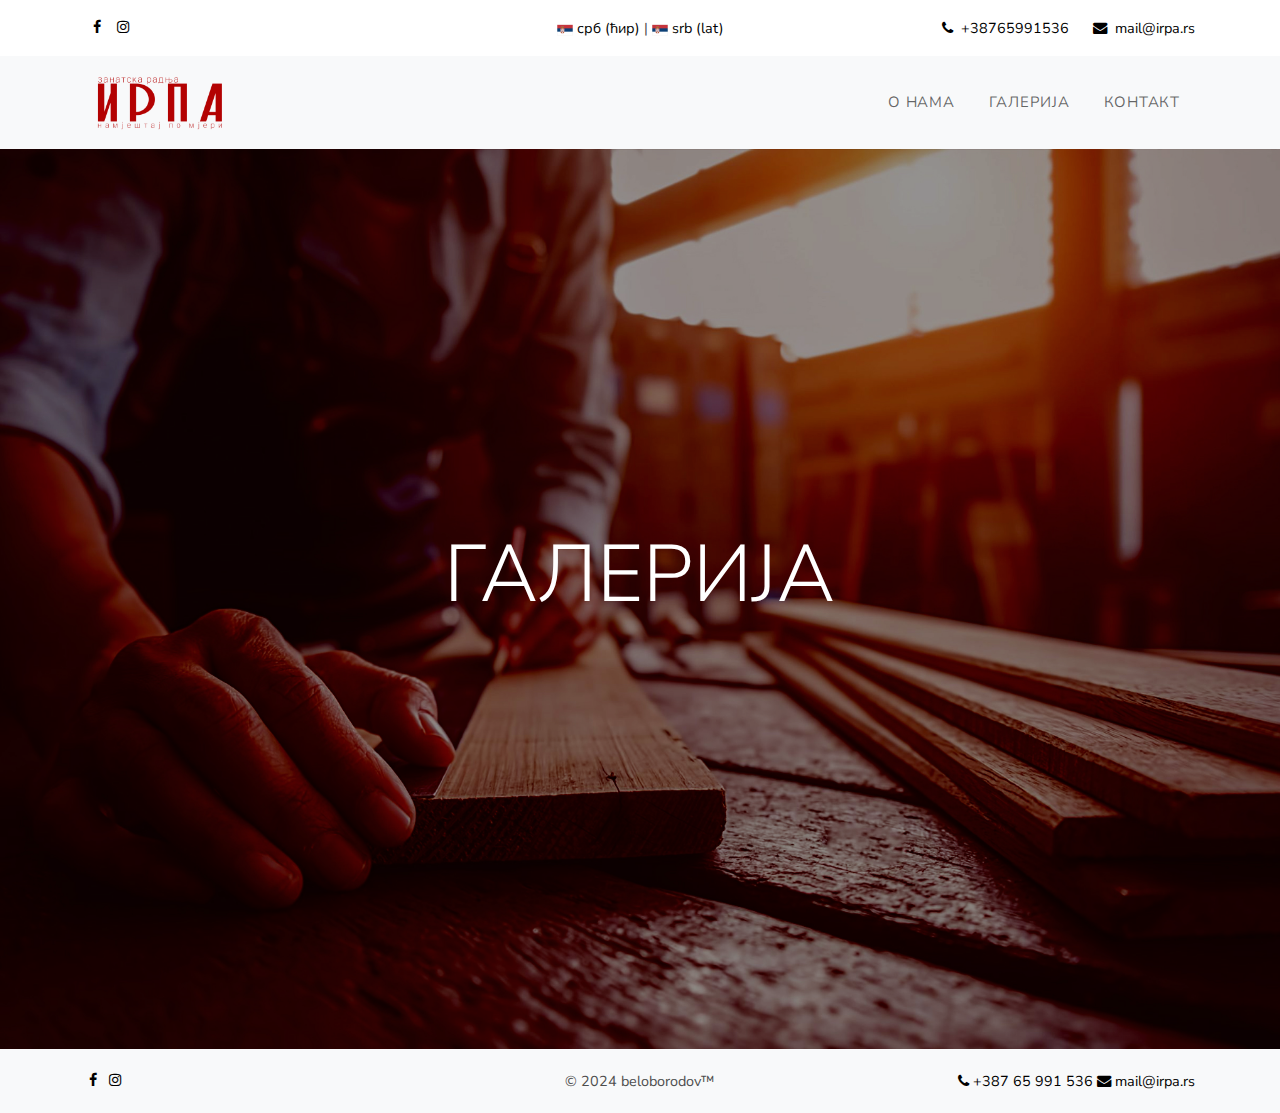
==== commit bf7046cc: "message" ====
--- a/galerija.html
+++ b/galerija.html
@@ -88,7 +88,7 @@
 </div>
   
   <div class="slide-one-item home-slider owl-carousel">
-    <div class="site-blocks-cover overlay" style="background-image: url(images/hero_bg_1.jpg);" data-aos="fade" data-stellar-background-ratio="0.5">
+    <div class="site-blocks-cover overlay" style="background-image: url(images/hero_bg_1.jpg);" data-aos="fade" data-stellar-background-ratio="1">
       <div class="container">
         <div class="row align-items-center justify-content-center text-center">
           <div class="col-md-10">
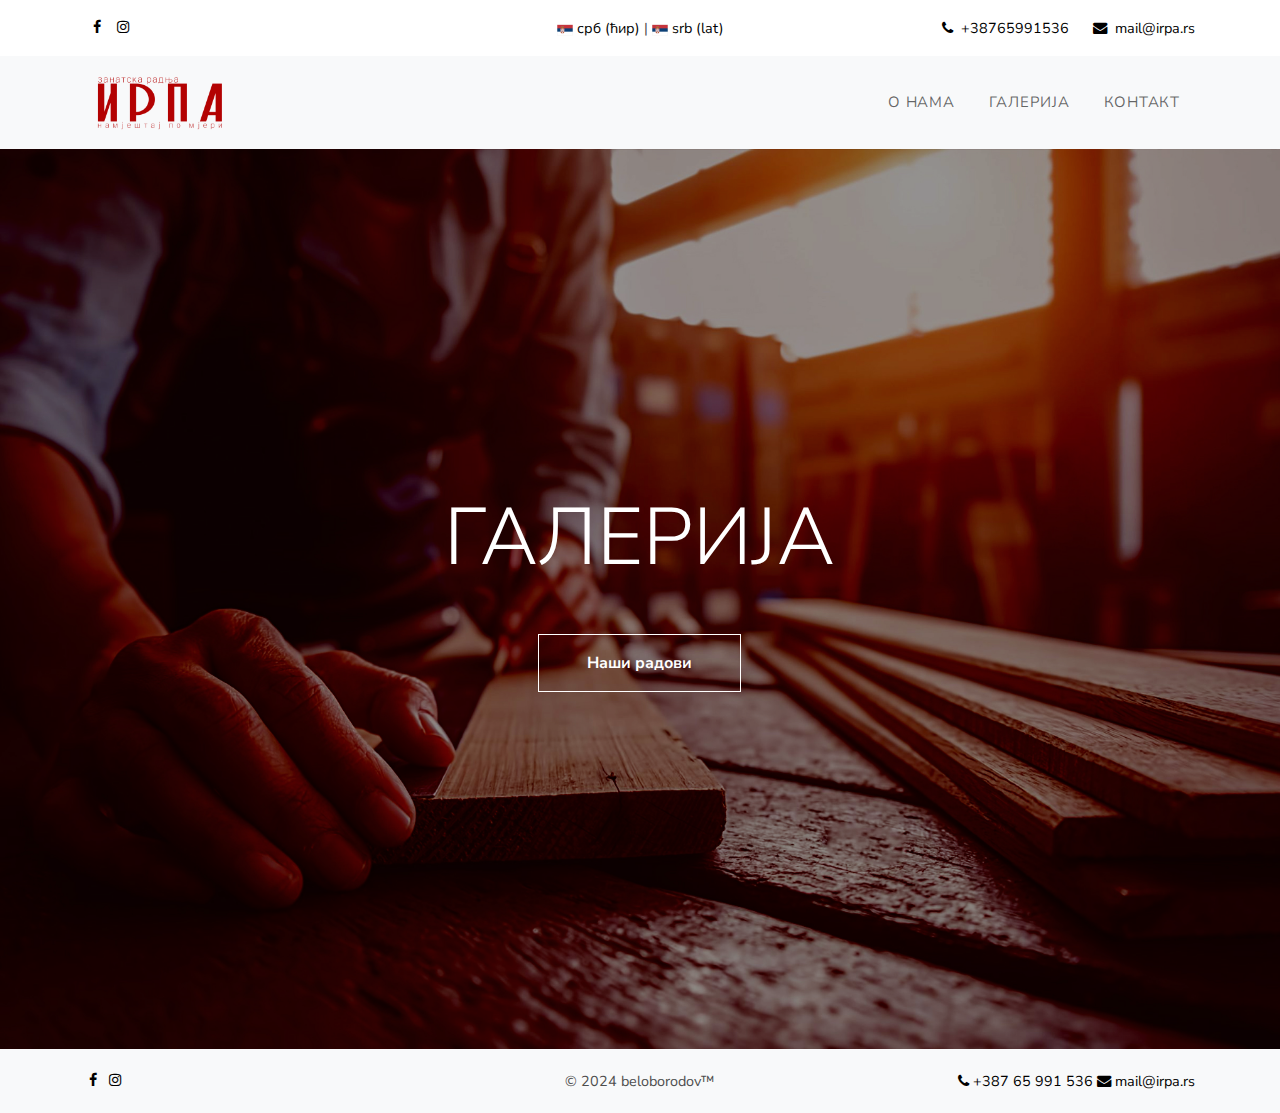
==== commit bd803438: "message" ====
--- a/galerija.html
+++ b/galerija.html
@@ -77,7 +77,7 @@
                         <div class="d-inline-block d-lg-none ml-md-0 mr-auto py-3"><a href="#" class="site-menu-toggle js-menu-toggle text-black"><span class="icon-menu h3"></span></a></div>
                         <ul class="site-menu js-clone-nav d-none d-lg-block">
                             <li><a href="index.html">О нама</a></li>
-                            <li><a href="index.html">Галерија</a></li>
+                            <li><a href="galerija.html">Галерија</a></li>
                             <li><a href="index.html#contact-section">Контакт</a></li>
                         </ul>
                     </div>
@@ -93,6 +93,9 @@
         <div class="row align-items-center justify-content-center text-center">
           <div class="col-md-10">
             <h1 class="mb-5">Галерија</h1>
+            <p>
+              <a href="galerija.html" class="btn btn-white btn-outline-white py-3 px-5 rounded-0"><strong>Наши радови</strong></a>
+            </p>
           </div>
         </div>
       </div>
--- a/css/style.css
+++ b/css/style.css
@@ -1089,3 +1089,4 @@
   .bg-brown {
     background-color: #A52A2A; /* A rich brown color */
     }
+    